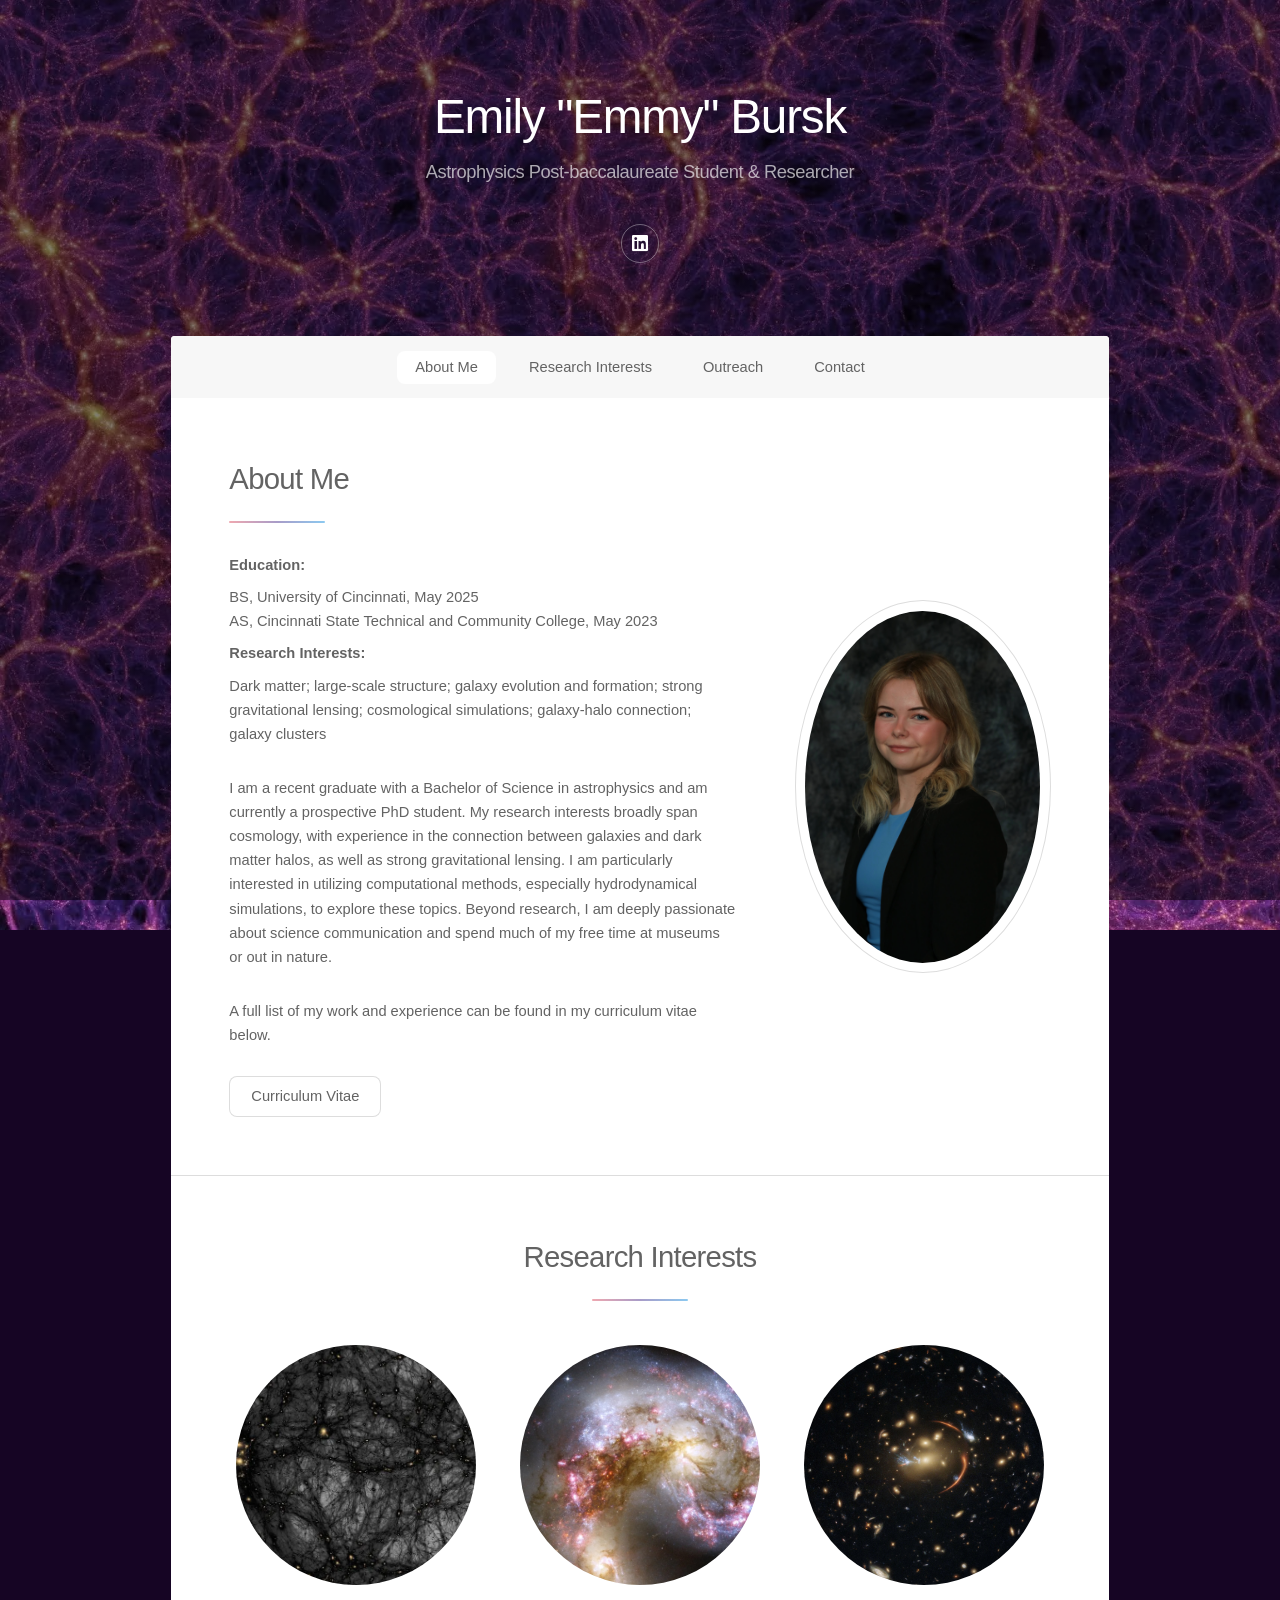
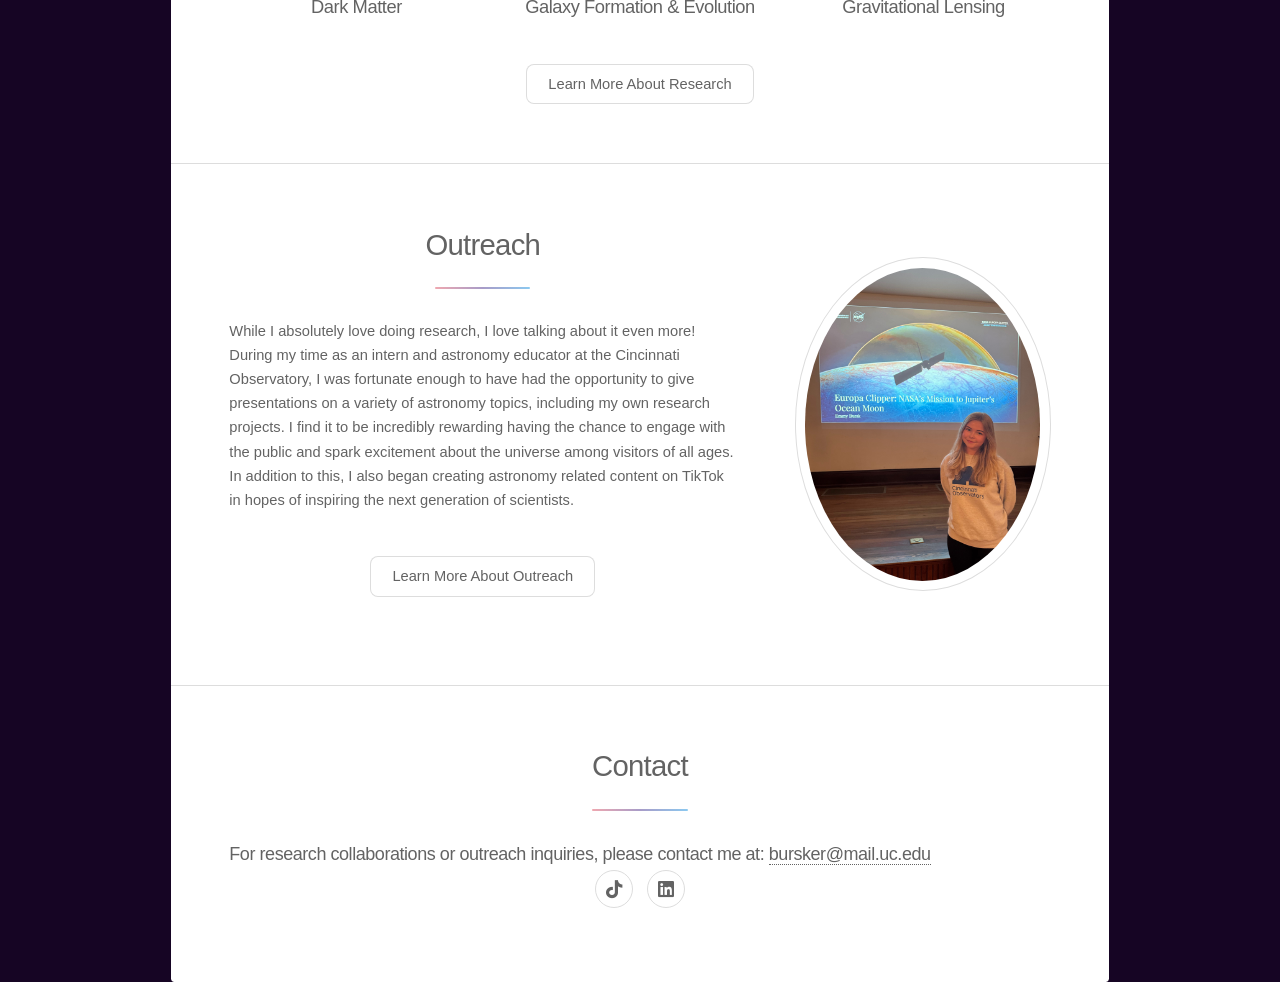
==== index.html @ 7c4419ba "Update index.html" ====
<!DOCTYPE HTML>
<!--
	Stellar by HTML5 UP
	html5up.net | @ajlkn
	Free for personal and commercial use under the CCA 3.0 license (html5up.net/license)
-->
<html>
	<head>
		<title>Emily "Emmy" Bursk</title>
		<meta charset="utf-8" />
		<meta name="viewport" content="width=device-width, initial-scale=1, user-scalable=no" />
		<link rel="stylesheet" href="assets/css/main.css" />
		<noscript><link rel="stylesheet" href="assets/css/noscript.css" /></noscript>
	</head>
	<body class="is-preload">

		<!-- Wrapper -->
			<div id="wrapper">

				<!-- Header -->
					<header id="header" class="alt">
						<h1>Emily "Emmy" Bursk</h1>
						<p>Astrophysics Post-baccalaureate Student & Researcher</p>
						<ul class="icons">
							<li><a href="https://www.linkedin.com/in/emilybursk/" class="icon brands fa-linkedin alt"><span class="label">LinkedIn</span></a></li>
						</ul>
					</header>

				<!-- Nav -->
					<nav id="nav">
						<ul>
							<li><a href="#intro" class="active">About Me</a></li>
							<li><a href="#first">Research Interests</a></li>
							<li><a href="#second">Outreach</a></li>
							<li><a href="#cta">Contact</a></li>
						</ul>
					</nav>

				<!-- Main -->
					<div id="main">

						<!-- Introduction -->
							<section id="intro" class="main">
								<div class="spotlight">
									<div class="content">
										<header class="major">
											<h2>About Me</h2>
										</header>
										<p style="font-weight: bold; margin: 0.5rem 0;">Education:</p>
										<p style="margin: 0;">BS, University of Cincinnati, May 2025</p>
										<p style="margin: 0;">AS, Cincinnati State Technical and Community College, May 2023</p>

										<p style="font-weight: bold; margin: 0.5rem 0;">Research Interests:</p>
										<p style="margin: 0;">Dark matter; large-scale structure; galaxy evolution and formation; strong gravitational lensing; cosmological simulations; galaxy-halo connection; galaxy clusters </p>

										<p></p>
										<p> I am a recent graduate with a Bachelor of Science in astrophysics and am currently a prospective PhD student. My research interests broadly span cosmology, with experience in the connection between galaxies and dark matter halos, as well as strong gravitational lensing. I am particularly interested in utilizing computational methods, especially hydrodynamical simulations, to explore these topics. Beyond research, I am deeply passionate about science communication and spend much of my free time at museums or out in nature.</p>
										<p>A full list of my work and experience can be found in my curriculum vitae below.</p>
										<ul class="actions">
											<li><a href="Bursk_Emily_CV.pdf" class="button">Curriculum Vitae</a></li>
										</ul>
									</div>
									<span class="image"><img src="images/Untitled (2).png" alt="" /></span>
								</div>
							</section>

						<!-- First Section -->
							<section id="first" class="main special">
								<header class="major">
									<h2>Research Interests</h2>
								</header>
								<ul class="features">
								    <li> 
										<img src="images/DM2.webp" style="width:15rem; height:15rem; object-fit:cover; border-radius:50%;">
								        <h3>Dark Matter</h3>
								    </li>
									<li> 
										<img src="images/GF.jpg" style="width:15rem; height:15rem; object-fit:cover; border-radius:50%;">
								        <h3>Galaxy Formation & Evolution</h3>
								    </li> 
									<li> 
										<img src="images/GL.jpg" style="width:15rem; height:15rem; object-fit:cover; border-radius:50%;">
								        <h3>Gravitational Lensing</h3>
								    </li> 
								</ul> <footer class="major"> 
									<ul class="actions special"> 
										<li><a href="generic.html" class="button">Learn More About Research</a></li> 
									</ul> 
								</footer> 
							</section>

						<!-- Second Section -->
							<section id="second" class="main special">
							    <div class="spotlight">
									<div class="content">
							        	<header class="major">
										    <h2>Outreach</h2>
										</header>
								
								<p style="text-align: left;">While I absolutely love doing research, I love talking about it even more! During my time as an intern and astronomy educator at the Cincinnati Observatory, I was fortunate enough to have had the opportunity to give presentations on a variety of astronomy topics, including my own research projects. I find it to be incredibly rewarding having the chance to engage with the public and spark excitement about the universe among visitors of all ages. In addition to this, I also began creating astronomy related content on TikTok in hopes of inspiring the next generation of scientists.</p>
								<footer class="major">
									<ul class="actions special">
										<li><a href="scicomm.html" class="button">Learn More About Outreach</a></li>
									</ul>
								</footer>
								</div>
							        <!-- Oval-shaped outlined image -->
							        <span class="image oval-outline">
							            <img src="images/CinOb.jpg" alt="Cincinnati Observatory Outreach" />
							        </span>
							    </div>
							</section>

						<!-- Get Started -->
							<section id="cta" class="main special">
								<header class="major">
									<h2>Contact</h2>
								<div style="text-align: left; font-size: 0.9rem;">
								  <p style="margin: 0;">
								    For research collaborations or outreach inquiries, please contact me at:
								    <a href="mailto:bursker@mail.uc.edu"><strong>bursker@mail.uc.edu</strong></a>
								  </p>
								</div>
								<ul class="icons">
									<li><a href="https://www.tiktok.com/@stemyemmy?lang=en" class="icon brands fa-tiktok alt"><span class="label">TikTok</span></a></li>
									<li><a href="https://www.linkedin.com/in/emilybursk/" class="icon brands fa-linkedin alt"><span class="label">LinkedIn</span></a></li>
								
								</ul>
								</footer>
							</section>
					</div>

		<!-- Scripts -->
			<script src="assets/js/jquery.min.js"></script>
			<script src="assets/js/jquery.scrollex.min.js"></script>
			<script src="assets/js/jquery.scrolly.min.js"></script>
			<script src="assets/js/browser.min.js"></script>
			<script src="assets/js/breakpoints.min.js"></script>
			<script src="assets/js/util.js"></script>
			<script src="assets/js/main.js"></script>

	</body>

</html>
---- assets/css/main.css ----
@import url(fontawesome-all.min.css);
@import 'https://fonts.googleapis.com/css?family=Source+Sans+Pro:300,400';

/*
	Stellar by HTML5 UP
	html5up.net | @ajlkn
	Free for personal and commercial use under the CCA 3.0 license (html5up.net/license)

*/

html, body, div, span, applet, object,
iframe, h1, h2, h3, h4, h5, h6, p, blockquote,
pre, a, abbr, acronym, address, big, cite,
code, del, dfn, em, img, ins, kbd, q, s, samp,
small, strike, strong, sub, sup, tt, var, b,
u, i, center, dl, dt, dd, ol, ul, li, fieldset,
form, label, legend, table, caption, tbody,
tfoot, thead, tr, th, td, article, aside,
canvas, details, embed, figure, figcaption,
footer, header, hgroup, menu, nav, output, ruby,
section, summary, time, mark, audio, video {
	margin: 0;
	padding: 0;
	border: 0;
	font-size: 100%;
	font: inherit;
	vertical-align: baseline;}

article, aside, details, figcaption, figure,
footer, header, hgroup, menu, nav, section {
	display: block;}

body {
	line-height: 1;
}

ol, ul {
	list-style: none;
}

blockquote, q {
	quotes: none;
}

	blockquote:before, blockquote:after, q:before, q:after {
		content: '';
		content: none;
	}

table {
	border-collapse: collapse;
	border-spacing: 0;
}

body {
	-webkit-text-size-adjust: none;
}

mark {
	background-color: transparent;
	color: inherit;
}

input::-moz-focus-inner {
	border: 0;
	padding: 0;
}

input, select, textarea {
	-moz-appearance: none;
	-webkit-appearance: none;
	-ms-appearance: none;
	appearance: none;
}

/* Basic */

	@-ms-viewport {
		width: device-width;
	}

	body {
		-ms-overflow-style: scrollbar;
	}

	@media screen and (max-width: 480px) {

		html, body {
			min-width: 320px;
		}

	}

	html {
		box-sizing: border-box;
	}

	*, *:before, *:after {
		box-sizing: inherit;
	}

	body {
    	background:
        	linear-gradient(rgba(0,0,0,0.5), rgba(0,0,0,0.5)),
        	url("/images/DM1.jpeg");
    	background-size: cover;
    	background-position: center;
    	background-repeat: no-repeat;
    	background-attachment: fixed;
	}

	/* iPhone */
	@media (max-width: 850px) {
  		body {
    		background: linear-gradient(
      		180deg,
      		#1a0b2e 0%,      /* deep violet-black */
      		#3b1361 25%,     /* rich indigo */
      		#7b1e7a 55%,     /* cosmic magenta */
      		#c23a8a 75%,     /* bright filament pink */
      		#f6b34c 100%     /* warm golden glow */
    		);
  		}
	}
		body.is-preload *, body.is-preload *:before, body.is-preload *:after {
			-moz-animation: none !important;
			-webkit-animation: none !important;
			-ms-animation: none !important;
			animation: none !important;
			-moz-transition: none !important;
			-webkit-transition: none !important;
			-ms-transition: none !important;
			transition: none !important;
		}	

/* Type */

	body {
		background-color: #160524;
		color: rgba(255, 255, 255, 0.65);
	}

	body, input, select, textarea {
		font-family: "Georgia", Helvetica, sans-serif;
		font-size: 16pt;
		font-weight: 300;
		line-height: 1.65;
	}

		@media screen and (max-width: 1680px) {

			body, input, select, textarea {
				font-size: 13pt;
			}

		}

		@media screen and (max-width: 1280px) {

			body, input, select, textarea {
				font-size: 11pt;
			}

		}

		@media screen and (max-width: 360px) {

			body, input, select, textarea {
				font-size: 10pt;
			}

		}

	a {
		-moz-transition: color 0.2s ease, border-bottom 0.2s ease;
		-webkit-transition: color 0.2s ease, border-bottom 0.2s ease;
		-ms-transition: color 0.2s ease, border-bottom 0.2s ease;
		transition: color 0.2s ease, border-bottom 0.2s ease;
		text-decoration: none;
		border-bottom: dotted 1px;
		color: inherit;
	}

		a:hover {
			border-bottom-color: transparent;
		}

	strong, b {
		font-weight: 400;
	}

	em, i {
		font-style: italic;
	}

	p {
		margin: 0 0 2em 0;
	}

		p.content {
			-moz-columns: 20em 2;
			-webkit-columns: 20em 2;
			-ms-columns: 20em 2;
			columns: 20em 2;
			-moz-column-gap: 2em;
			-webkit-column-gap: 2em;
			-ms-column-gap: 2em;
			column-gap: 2em;
			text-align: justify;
		}

	h1, h2, h3, h4, h5, h6 {
		font-weight: 300;
		line-height: 1.5;
		margin: 0 0 0.7em 0;
		letter-spacing: -0.025em;
	}

		h1 a, h2 a, h3 a, h4 a, h5 a, h6 a {
			color: inherit;
			text-decoration: none;
		}

	h1 {
		font-size: 2.5em;
		line-height: 1.2;
	}

	h2 {
		font-size: 1.5em;
	}

	h3 {
		font-size: 1.25em;
	}

	h4 {
		font-size: 1.1em;
	}

	h5 {
		font-size: 0.9em;
	}

	h6 {
		font-size: 0.7em;
	}

	@media screen and (max-width: 736px) {

		h1 {
			font-size: 2em;
		}

	}

	sub {
		font-size: 0.8em;
		position: relative;
		top: 0.5em;
	}

	sup {
		font-size: 0.8em;
		position: relative;
		top: -0.5em;
	}

	blockquote {
		border-left: solid 4px;
		font-style: italic;
		margin: 0 0 2em 0;
		padding: 0.5em 0 0.5em 2em;
	}

	code {
		border-radius: 8px;
		border: solid 1px;
		font-family: "Courier New", monospace;
		font-size: 0.9em;
		margin: 0 0.25em;
		padding: 0.25em 0.65em;
	}

	pre {
		-webkit-overflow-scrolling: touch;
		font-family: "Courier New", monospace;
		font-size: 0.9em;
		margin: 0 0 2em 0;
	}

		pre code {
			display: block;
			line-height: 1.75;
			padding: 1em 1.5em;
			overflow-x: auto;
		}

	hr {
		border: 0;
		border-bottom: solid 1px;
		margin: 2em 0;
	}

		hr.major {
			margin: 3em 0;
		}

	.align-left {
		text-align: left;
	}

	.align-center {
		text-align: center;
	}

	.align-right {
		text-align: right;
	}

	input, select, textarea {
		color: #ffffff;
	}

	a:hover {
		color: #ffffff;
	}

	strong, b {
		color: #ffffff;
	}

	h1, h2, h3, h4, h5, h6 {
		color: #ffffff;
	}

	blockquote {
		border-left-color: rgba(255, 255, 255, 0.35);
	}

	code {
		background: rgba(255, 255, 255, 0.075);
		border-color: rgba(255, 255, 255, 0.35);
	}

	hr {
		border-bottom-color: rgba(255, 255, 255, 0.35);
	}

/* Row */

	.row {
		display: flex;
		flex-wrap: wrap;
		box-sizing: border-box;
		align-items: stretch;
	}

		.row > * {
			box-sizing: border-box;
		}

		.row.gtr-uniform > * > :last-child {
			margin-bottom: 0;
		}

		.row.aln-left {
			justify-content: flex-start;
		}

		.row.aln-center {
			justify-content: center;
		}

		.row.aln-right {
			justify-content: flex-end;
		}

		.row.aln-top {
			align-items: flex-start;
		}

		.row.aln-middle {
			align-items: center;
		}

		.row.aln-bottom {
			align-items: flex-end;
		}

		.row > .imp {
			order: -1;
		}

		.row > .col-1 {
			width: 8.33333%;
		}

		.row > .off-1 {
			margin-left: 8.33333%;
		}

		.row > .col-2 {
			width: 16.66667%;
		}

		.row > .off-2 {
			margin-left: 16.66667%;
		}

		.row > .col-3 {
			width: 25%;
		}

		.row > .off-3 {
			margin-left: 25%;
		}

		.row > .col-4 {
			width: 33.33333%;
		}

		.row > .off-4 {
			margin-left: 33.33333%;
		}

		.row > .col-5 {
			width: 41.66667%;
		}

		.row > .off-5 {
			margin-left: 41.66667%;
		}

		.row > .col-6 {
			width: 50%;
		}

		.row > .off-6 {
			margin-left: 50%;
		}

		.row > .col-7 {
			width: 58.33333%;
		}

		.row > .off-7 {
			margin-left: 58.33333%;
		}

		.row > .col-8 {
			width: 66.66667%;
		}

		.row > .off-8 {
			margin-left: 66.66667%;
		}

		.row > .col-9 {
			width: 75%;
		}

		.row > .off-9 {
			margin-left: 75%;
		}

		.row > .col-10 {
			width: 83.33333%;
		}

		.row > .off-10 {
			margin-left: 83.33333%;
		}

		.row > .col-11 {
			width: 91.66667%;
		}

		.row > .off-11 {
			margin-left: 91.66667%;
		}

		.row > .col-12 {
			width: 100%;
		}

		.row > .off-12 {
			margin-left: 100%;
		}

		.row.gtr-0 {
			margin-top: 0;
			margin-left: 0em;
		}

			.row.gtr-0 > * {
				padding: 0 0 0 0em;
			}

			.row.gtr-0.gtr-uniform {
				margin-top: 0em;
			}

				.row.gtr-0.gtr-uniform > * {
					padding-top: 0em;
				}

		.row.gtr-25 {
			margin-top: 0;
			margin-left: -0.375em;
		}

			.row.gtr-25 > * {
				padding: 0 0 0 0.375em;
			}

			.row.gtr-25.gtr-uniform {
				margin-top: -0.375em;
			}

				.row.gtr-25.gtr-uniform > * {
					padding-top: 0.375em;
				}

		.row.gtr-50 {
			margin-top: 0;
			margin-left: -0.75em;
		}

			.row.gtr-50 > * {
				padding: 0 0 0 0.75em;
			}

			.row.gtr-50.gtr-uniform {
				margin-top: -0.75em;
			}

				.row.gtr-50.gtr-uniform > * {
					padding-top: 0.75em;
				}

		.row {
			margin-top: 0;
			margin-left: -1.5em;
		}

			.row > * {
				padding: 0 0 0 1.5em;
			}

			.row.gtr-uniform {
				margin-top: -1.5em;
			}

				.row.gtr-uniform > * {
					padding-top: 1.5em;
				}

		.row.gtr-150 {
			margin-top: 0;
			margin-left: -2.25em;
		}

			.row.gtr-150 > * {
				padding: 0 0 0 2.25em;
			}

			.row.gtr-150.gtr-uniform {
				margin-top: -2.25em;
			}

				.row.gtr-150.gtr-uniform > * {
					padding-top: 2.25em;
				}

		.row.gtr-200 {
			margin-top: 0;
			margin-left: -3em;
		}

			.row.gtr-200 > * {
				padding: 0 0 0 3em;
			}

			.row.gtr-200.gtr-uniform {
				margin-top: -3em;
			}

				.row.gtr-200.gtr-uniform > * {
					padding-top: 3em;
				}

		@media screen and (max-width: 1680px) {

			.row {
				display: flex;
				flex-wrap: wrap;
				box-sizing: border-box;
				align-items: stretch;
			}

				.row > * {
					box-sizing: border-box;
				}

				.row.gtr-uniform > * > :last-child {
					margin-bottom: 0;
				}

				.row.aln-left {
					justify-content: flex-start;
				}

				.row.aln-center {
					justify-content: center;
				}

				.row.aln-right {
					justify-content: flex-end;
				}

				.row.aln-top {
					align-items: flex-start;
				}

				.row.aln-middle {
					align-items: center;
				}

				.row.aln-bottom {
					align-items: flex-end;
				}

				.row > .imp-xlarge {
					order: -1;
				}

				.row > .col-1-xlarge {
					width: 8.33333%;
				}

				.row > .off-1-xlarge {
					margin-left: 8.33333%;
				}

				.row > .col-2-xlarge {
					width: 16.66667%;
				}

				.row > .off-2-xlarge {
					margin-left: 16.66667%;
				}

				.row > .col-3-xlarge {
					width: 25%;
				}

				.row > .off-3-xlarge {
					margin-left: 25%;
				}

				.row > .col-4-xlarge {
					width: 33.33333%;
				}

				.row > .off-4-xlarge {
					margin-left: 33.33333%;
				}

				.row > .col-5-xlarge {
					width: 41.66667%;
				}

				.row > .off-5-xlarge {
					margin-left: 41.66667%;
				}

				.row > .col-6-xlarge {
					width: 50%;
				}

				.row > .off-6-xlarge {
					margin-left: 50%;
				}

				.row > .col-7-xlarge {
					width: 58.33333%;
				}

				.row > .off-7-xlarge {
					margin-left: 58.33333%;
				}

				.row > .col-8-xlarge {
					width: 66.66667%;
				}

				.row > .off-8-xlarge {
					margin-left: 66.66667%;
				}

				.row > .col-9-xlarge {
					width: 75%;
				}

				.row > .off-9-xlarge {
					margin-left: 75%;
				}

				.row > .col-10-xlarge {
					width: 83.33333%;
				}

				.row > .off-10-xlarge {
					margin-left: 83.33333%;
				}

				.row > .col-11-xlarge {
					width: 91.66667%;
				}

				.row > .off-11-xlarge {
					margin-left: 91.66667%;
				}

				.row > .col-12-xlarge {
					width: 100%;
				}

				.row > .off-12-xlarge {
					margin-left: 100%;
				}

				.row.gtr-0 {
					margin-top: 0;
					margin-left: 0em;
				}

					.row.gtr-0 > * {
						padding: 0 0 0 0em;
					}

					.row.gtr-0.gtr-uniform {
						margin-top: 0em;
					}

						.row.gtr-0.gtr-uniform > * {
							padding-top: 0em;
						}

				.row.gtr-25 {
					margin-top: 0;
					margin-left: -0.375em;
				}

					.row.gtr-25 > * {
						padding: 0 0 0 0.375em;
					}

					.row.gtr-25.gtr-uniform {
						margin-top: -0.375em;
					}

						.row.gtr-25.gtr-uniform > * {
							padding-top: 0.375em;
						}

				.row.gtr-50 {
					margin-top: 0;
					margin-left: -0.75em;
				}

					.row.gtr-50 > * {
						padding: 0 0 0 0.75em;
					}

					.row.gtr-50.gtr-uniform {
						margin-top: -0.75em;
					}

						.row.gtr-50.gtr-uniform > * {
							padding-top: 0.75em;
						}

				.row {
					margin-top: 0;
					margin-left: -1.5em;
				}

					.row > * {
						padding: 0 0 0 1.5em;
					}

					.row.gtr-uniform {
						margin-top: -1.5em;
					}

						.row.gtr-uniform > * {
							padding-top: 1.5em;
						}

				.row.gtr-150 {
					margin-top: 0;
					margin-left: -2.25em;
				}

					.row.gtr-150 > * {
						padding: 0 0 0 2.25em;
					}

					.row.gtr-150.gtr-uniform {
						margin-top: -2.25em;
					}

						.row.gtr-150.gtr-uniform > * {
							padding-top: 2.25em;
						}

				.row.gtr-200 {
					margin-top: 0;
					margin-left: -3em;
				}

					.row.gtr-200 > * {
						padding: 0 0 0 3em;
					}

					.row.gtr-200.gtr-uniform {
						margin-top: -3em;
					}

						.row.gtr-200.gtr-uniform > * {
							padding-top: 3em;
						}

		}

		@media screen and (max-width: 1280px) {

			.row {
				display: flex;
				flex-wrap: wrap;
				box-sizing: border-box;
				align-items: stretch;
			}

				.row > * {
					box-sizing: border-box;
				}

				.row.gtr-uniform > * > :last-child {
					margin-bottom: 0;
				}

				.row.aln-left {
					justify-content: flex-start;
				}

				.row.aln-center {
					justify-content: center;
				}

				.row.aln-right {
					justify-content: flex-end;
				}

				.row.aln-top {
					align-items: flex-start;
				}

				.row.aln-middle {
					align-items: center;
				}

				.row.aln-bottom {
					align-items: flex-end;
				}

				.row > .imp-large {
					order: -1;
				}

				.row > .col-1-large {
					width: 8.33333%;
				}

				.row > .off-1-large {
					margin-left: 8.33333%;
				}

				.row > .col-2-large {
					width: 16.66667%;
				}

				.row > .off-2-large {
					margin-left: 16.66667%;
				}

				.row > .col-3-large {
					width: 25%;
				}

				.row > .off-3-large {
					margin-left: 25%;
				}

				.row > .col-4-large {
					width: 33.33333%;
				}

				.row > .off-4-large {
					margin-left: 33.33333%;
				}

				.row > .col-5-large {
					width: 41.66667%;
				}

				.row > .off-5-large {
					margin-left: 41.66667%;
				}

				.row > .col-6-large {
					width: 50%;
				}

				.row > .off-6-large {
					margin-left: 50%;
				}

				.row > .col-7-large {
					width: 58.33333%;
				}

				.row > .off-7-large {
					margin-left: 58.33333%;
				}

				.row > .col-8-large {
					width: 66.66667%;
				}

				.row > .off-8-large {
					margin-left: 66.66667%;
				}

				.row > .col-9-large {
					width: 75%;
				}

				.row > .off-9-large {
					margin-left: 75%;
				}

				.row > .col-10-large {
					width: 83.33333%;
				}

				.row > .off-10-large {
					margin-left: 83.33333%;
				}

				.row > .col-11-large {
					width: 91.66667%;
				}

				.row > .off-11-large {
					margin-left: 91.66667%;
				}

				.row > .col-12-large {
					width: 100%;
				}

				.row > .off-12-large {
					margin-left: 100%;
				}

				.row.gtr-0 {
					margin-top: 0;
					margin-left: 0em;
				}

					.row.gtr-0 > * {
						padding: 0 0 0 0em;
					}

					.row.gtr-0.gtr-uniform {
						margin-top: 0em;
					}

						.row.gtr-0.gtr-uniform > * {
							padding-top: 0em;
						}

				.row.gtr-25 {
					margin-top: 0;
					margin-left: -0.375em;
				}

					.row.gtr-25 > * {
						padding: 0 0 0 0.375em;
					}

					.row.gtr-25.gtr-uniform {
						margin-top: -0.375em;
					}

						.row.gtr-25.gtr-uniform > * {
							padding-top: 0.375em;
						}

				.row.gtr-50 {
					margin-top: 0;
					margin-left: -0.75em;
				}

					.row.gtr-50 > * {
						padding: 0 0 0 0.75em;
					}

					.row.gtr-50.gtr-uniform {
						margin-top: -0.75em;
					}

						.row.gtr-50.gtr-uniform > * {
							padding-top: 0.75em;
						}

				.row {
					margin-top: 0;
					margin-left: -1.5em;
				}

					.row > * {
						padding: 0 0 0 1.5em;
					}

					.row.gtr-uniform {
						margin-top: -1.5em;
					}

						.row.gtr-uniform > * {
							padding-top: 1.5em;
						}

				.row.gtr-150 {
					margin-top: 0;
					margin-left: -2.25em;
				}

					.row.gtr-150 > * {
						padding: 0 0 0 2.25em;
					}

					.row.gtr-150.gtr-uniform {
						margin-top: -2.25em;
					}

						.row.gtr-150.gtr-uniform > * {
							padding-top: 2.25em;
						}

				.row.gtr-200 {
					margin-top: 0;
					margin-left: -3em;
				}

					.row.gtr-200 > * {
						padding: 0 0 0 3em;
					}

					.row.gtr-200.gtr-uniform {
						margin-top: -3em;
					}

						.row.gtr-200.gtr-uniform > * {
							padding-top: 3em;
						}

		}

		@media screen and (max-width: 980px) {

			.row {
				display: flex;
				flex-wrap: wrap;
				box-sizing: border-box;
				align-items: stretch;
			}

				.row > * {
					box-sizing: border-box;
				}

				.row.gtr-uniform > * > :last-child {
					margin-bottom: 0;
				}

				.row.aln-left {
					justify-content: flex-start;
				}

				.row.aln-center {
					justify-content: center;
				}

				.row.aln-right {
					justify-content: flex-end;
				}

				.row.aln-top {
					align-items: flex-start;
				}

				.row.aln-middle {
					align-items: center;
				}

				.row.aln-bottom {
					align-items: flex-end;
				}

				.row > .imp-medium {
					order: -1;
				}

				.row > .col-1-medium {
					width: 8.33333%;
				}

				.row > .off-1-medium {
					margin-left: 8.33333%;
				}

				.row > .col-2-medium {
					width: 16.66667%;
				}

				.row > .off-2-medium {
					margin-left: 16.66667%;
				}

				.row > .col-3-medium {
					width: 25%;
				}

				.row > .off-3-medium {
					margin-left: 25%;
				}

				.row > .col-4-medium {
					width: 33.33333%;
				}

				.row > .off-4-medium {
					margin-left: 33.33333%;
				}

				.row > .col-5-medium {
					width: 41.66667%;
				}

				.row > .off-5-medium {
					margin-left: 41.66667%;
				}

				.row > .col-6-medium {
					width: 50%;
				}

				.row > .off-6-medium {
					margin-left: 50%;
				}

				.row > .col-7-medium {
					width: 58.33333%;
				}

				.row > .off-7-medium {
					margin-left: 58.33333%;
				}

				.row > .col-8-medium {
					width: 66.66667%;
				}

				.row > .off-8-medium {
					margin-left: 66.66667%;
				}

				.row > .col-9-medium {
					width: 75%;
				}

				.row > .off-9-medium {
					margin-left: 75%;
				}

				.row > .col-10-medium {
					width: 83.33333%;
				}

				.row > .off-10-medium {
					margin-left: 83.33333%;
				}

				.row > .col-11-medium {
					width: 91.66667%;
				}

				.row > .off-11-medium {
					margin-left: 91.66667%;
				}

				.row > .col-12-medium {
					width: 100%;
				}

				.row > .off-12-medium {
					margin-left: 100%;
				}

				.row.gtr-0 {
					margin-top: 0;
					margin-left: 0em;
				}

					.row.gtr-0 > * {
						padding: 0 0 0 0em;
					}

					.row.gtr-0.gtr-uniform {
						margin-top: 0em;
					}

						.row.gtr-0.gtr-uniform > * {
							padding-top: 0em;
						}

				.row.gtr-25 {
					margin-top: 0;
					margin-left: -0.375em;
				}

					.row.gtr-25 > * {
						padding: 0 0 0 0.375em;
					}

					.row.gtr-25.gtr-uniform {
						margin-top: -0.375em;
					}

						.row.gtr-25.gtr-uniform > * {
							padding-top: 0.375em;
						}

				.row.gtr-50 {
					margin-top: 0;
					margin-left: -0.75em;
				}

					.row.gtr-50 > * {
						padding: 0 0 0 0.75em;
					}

					.row.gtr-50.gtr-uniform {
						margin-top: -0.75em;
					}

						.row.gtr-50.gtr-uniform > * {
							padding-top: 0.75em;
						}

				.row {
					margin-top: 0;
					margin-left: -1.5em;
				}

					.row > * {
						padding: 0 0 0 1.5em;
					}

					.row.gtr-uniform {
						margin-top: -1.5em;
					}

						.row.gtr-uniform > * {
							padding-top: 1.5em;
						}

				.row.gtr-150 {
					margin-top: 0;
					margin-left: -2.25em;
				}

					.row.gtr-150 > * {
						padding: 0 0 0 2.25em;
					}

					.row.gtr-150.gtr-uniform {
						margin-top: -2.25em;
					}

						.row.gtr-150.gtr-uniform > * {
							padding-top: 2.25em;
						}

				.row.gtr-200 {
					margin-top: 0;
					margin-left: -3em;
				}

					.row.gtr-200 > * {
						padding: 0 0 0 3em;
					}

					.row.gtr-200.gtr-uniform {
						margin-top: -3em;
					}

						.row.gtr-200.gtr-uniform > * {
							padding-top: 3em;
						}

		}

		@media screen and (max-width: 736px) {

			.row {
				display: flex;
				flex-wrap: wrap;
				box-sizing: border-box;
				align-items: stretch;
			}

				.row > * {
					box-sizing: border-box;
				}

				.row.gtr-uniform > * > :last-child {
					margin-bottom: 0;
				}

				.row.aln-left {
					justify-content: flex-start;
				}

				.row.aln-center {
					justify-content: center;
				}

				.row.aln-right {
					justify-content: flex-end;
				}

				.row.aln-top {
					align-items: flex-start;
				}

				.row.aln-middle {
					align-items: center;
				}

				.row.aln-bottom {
					align-items: flex-end;
				}

				.row > .imp-small {
					order: -1;
				}

				.row > .col-1-small {
					width: 8.33333%;
				}

				.row > .off-1-small {
					margin-left: 8.33333%;
				}

				.row > .col-2-small {
					width: 16.66667%;
				}

				.row > .off-2-small {
					margin-left: 16.66667%;
				}

				.row > .col-3-small {
					width: 25%;
				}

				.row > .off-3-small {
					margin-left: 25%;
				}

				.row > .col-4-small {
					width: 33.33333%;
				}

				.row > .off-4-small {
					margin-left: 33.33333%;
				}

				.row > .col-5-small {
					width: 41.66667%;
				}

				.row > .off-5-small {
					margin-left: 41.66667%;
				}

				.row > .col-6-small {
					width: 50%;
				}

				.row > .off-6-small {
					margin-left: 50%;
				}

				.row > .col-7-small {
					width: 58.33333%;
				}

				.row > .off-7-small {
					margin-left: 58.33333%;
				}

				.row > .col-8-small {
					width: 66.66667%;
				}

				.row > .off-8-small {
					margin-left: 66.66667%;
				}

				.row > .col-9-small {
					width: 75%;
				}

				.row > .off-9-small {
					margin-left: 75%;
				}

				.row > .col-10-small {
					width: 83.33333%;
				}

				.row > .off-10-small {
					margin-left: 83.33333%;
				}

				.row > .col-11-small {
					width: 91.66667%;
				}

				.row > .off-11-small {
					margin-left: 91.66667%;
				}

				.row > .col-12-small {
					width: 100%;
				}

				.row > .off-12-small {
					margin-left: 100%;
				}

				.row.gtr-0 {
					margin-top: 0;
					margin-left: 0em;
				}

					.row.gtr-0 > * {
						padding: 0 0 0 0em;
					}

					.row.gtr-0.gtr-uniform {
						margin-top: 0em;
					}

						.row.gtr-0.gtr-uniform > * {
							padding-top: 0em;
						}

				.row.gtr-25 {
					margin-top: 0;
					margin-left: -0.25em;
				}

					.row.gtr-25 > * {
						padding: 0 0 0 0.25em;
					}

					.row.gtr-25.gtr-uniform {
						margin-top: -0.25em;
					}

						.row.gtr-25.gtr-uniform > * {
							padding-top: 0.25em;
						}

				.row.gtr-50 {
					margin-top: 0;
					margin-left: -0.5em;
				}

					.row.gtr-50 > * {
						padding: 0 0 0 0.5em;
					}

					.row.gtr-50.gtr-uniform {
						margin-top: -0.5em;
					}

						.row.gtr-50.gtr-uniform > * {
							padding-top: 0.5em;
						}

				.row {
					margin-top: 0;
					margin-left: -1em;
				}

					.row > * {
						padding: 0 0 0 1em;
					}

					.row.gtr-uniform {
						margin-top: -1em;
					}

						.row.gtr-uniform > * {
							padding-top: 1em;
						}

				.row.gtr-150 {
					margin-top: 0;
					margin-left: -1.5em;
				}

					.row.gtr-150 > * {
						padding: 0 0 0 1.5em;
					}

					.row.gtr-150.gtr-uniform {
						margin-top: -1.5em;
					}

						.row.gtr-150.gtr-uniform > * {
							padding-top: 1.5em;
						}

				.row.gtr-200 {
					margin-top: 0;
					margin-left: -2em;
				}

					.row.gtr-200 > * {
						padding: 0 0 0 2em;
					}

					.row.gtr-200.gtr-uniform {
						margin-top: -2em;
					}

						.row.gtr-200.gtr-uniform > * {
							padding-top: 2em;
						}

		}

		@media screen and (max-width: 480px) {

			.row {
				display: flex;
				flex-wrap: wrap;
				box-sizing: border-box;
				align-items: stretch;
			}

				.row > * {
					box-sizing: border-box;
				}

				.row.gtr-uniform > * > :last-child {
					margin-bottom: 0;
				}

				.row.aln-left {
					justify-content: flex-start;
				}

				.row.aln-center {
					justify-content: center;
				}

				.row.aln-right {
					justify-content: flex-end;
				}

				.row.aln-top {
					align-items: flex-start;
				}

				.row.aln-middle {
					align-items: center;
				}

				.row.aln-bottom {
					align-items: flex-end;
				}

				.row > .imp-xsmall {
					order: -1;
				}

				.row > .col-1-xsmall {
					width: 8.33333%;
				}

				.row > .off-1-xsmall {
					margin-left: 8.33333%;
				}

				.row > .col-2-xsmall {
					width: 16.66667%;
				}

				.row > .off-2-xsmall {
					margin-left: 16.66667%;
				}

				.row > .col-3-xsmall {
					width: 25%;
				}

				.row > .off-3-xsmall {
					margin-left: 25%;
				}

				.row > .col-4-xsmall {
					width: 33.33333%;
				}

				.row > .off-4-xsmall {
					margin-left: 33.33333%;
				}

				.row > .col-5-xsmall {
					width: 41.66667%;
				}

				.row > .off-5-xsmall {
					margin-left: 41.66667%;
				}

				.row > .col-6-xsmall {
					width: 50%;
				}

				.row > .off-6-xsmall {
					margin-left: 50%;
				}

				.row > .col-7-xsmall {
					width: 58.33333%;
				}

				.row > .off-7-xsmall {
					margin-left: 58.33333%;
				}

				.row > .col-8-xsmall {
					width: 66.66667%;
				}

				.row > .off-8-xsmall {
					margin-left: 66.66667%;
				}

				.row > .col-9-xsmall {
					width: 75%;
				}

				.row > .off-9-xsmall {
					margin-left: 75%;
				}

				.row > .col-10-xsmall {
					width: 83.33333%;
				}

				.row > .off-10-xsmall {
					margin-left: 83.33333%;
				}

				.row > .col-11-xsmall {
					width: 91.66667%;
				}

				.row > .off-11-xsmall {
					margin-left: 91.66667%;
				}

				.row > .col-12-xsmall {
					width: 100%;
				}

				.row > .off-12-xsmall {
					margin-left: 100%;
				}

				.row.gtr-0 {
					margin-top: 0;
					margin-left: 0em;
				}

					.row.gtr-0 > * {
						padding: 0 0 0 0em;
					}

					.row.gtr-0.gtr-uniform {
						margin-top: 0em;
					}

						.row.gtr-0.gtr-uniform > * {
							padding-top: 0em;
						}

				.row.gtr-25 {
					margin-top: 0;
					margin-left: -0.3125em;
				}

					.row.gtr-25 > * {
						padding: 0 0 0 0.3125em;
					}

					.row.gtr-25.gtr-uniform {
						margin-top: -0.3125em;
					}

						.row.gtr-25.gtr-uniform > * {
							padding-top: 0.3125em;
						}

				.row.gtr-50 {
					margin-top: 0;
					margin-left: -0.625em;
				}

					.row.gtr-50 > * {
						padding: 0 0 0 0.625em;
					}

					.row.gtr-50.gtr-uniform {
						margin-top: -0.625em;
					}

						.row.gtr-50.gtr-uniform > * {
							padding-top: 0.625em;
						}

				.row {
					margin-top: 0;
					margin-left: -1.25em;
				}

					.row > * {
						padding: 0 0 0 1.25em;
					}

					.row.gtr-uniform {
						margin-top: -1.25em;
					}

						.row.gtr-uniform > * {
							padding-top: 1.25em;
						}

				.row.gtr-150 {
					margin-top: 0;
					margin-left: -1.875em;
				}

					.row.gtr-150 > * {
						padding: 0 0 0 1.875em;
					}

					.row.gtr-150.gtr-uniform {
						margin-top: -1.875em;
					}

						.row.gtr-150.gtr-uniform > * {
							padding-top: 1.875em;
						}

				.row.gtr-200 {
					margin-top: 0;
					margin-left: -2.5em;
				}

					.row.gtr-200 > * {
						padding: 0 0 0 2.5em;
					}

					.row.gtr-200.gtr-uniform {
						margin-top: -2.5em;
					}

						.row.gtr-200.gtr-uniform > * {
							padding-top: 2.5em;
						}

		}

/* Box */

	.box {
		border-radius: 8px;
		border: solid;
		margin-bottom: 2em;
		padding: 1.5em;
	}

		.box > :last-child,
		.box > :last-child > :last-child,
		.box > :last-child > :last-child > :last-child {
			margin-bottom: 0;
		}

		.box.alt {
			border: 0;
			border-radius: 0;
			padding: 0;
		}

	.box {
		border-color: rgba(255, 255, 255, 0.35);
	}

/* Button */

	input[type="submit"],
	input[type="reset"],
	input[type="button"],
	button,
	.button {
		-moz-appearance: none;
		-webkit-appearance: none;
		-ms-appearance: none;
		appearance: none;
		-moz-transition: background-color 0.2s ease-in-out, color 0.2s ease-in-out;
		-webkit-transition: background-color 0.2s ease-in-out, color 0.2s ease-in-out;
		-ms-transition: background-color 0.2s ease-in-out, color 0.2s ease-in-out;
		transition: background-color 0.2s ease-in-out, color 0.2s ease-in-out;
		border-radius: 8px;
		border: 0;
		cursor: pointer;
		display: inline-block;
		font-weight: 300;
		height: 2.75em;
		line-height: 2.75em;
		min-width: 9.25em;
		padding: 0 1.5em;
		text-align: center;
		text-decoration: none;
		white-space: nowrap;
	}

		input[type="submit"].icon,
		input[type="reset"].icon,
		input[type="button"].icon,
		button.icon,
		.button.icon {
			padding-left: 1.35em;
		}

			input[type="submit"].icon:before,
			input[type="reset"].icon:before,
			input[type="button"].icon:before,
			button.icon:before,
			.button.icon:before {
				margin-right: 0.5em;
			}

		input[type="submit"].fit,
		input[type="reset"].fit,
		input[type="button"].fit,
		button.fit,
		.button.fit {
			width: 100%;
		}

		input[type="submit"].small,
		input[type="reset"].small,
		input[type="button"].small,
		button.small,
		.button.small {
			font-size: 0.8em;
		}

		input[type="submit"].large,
		input[type="reset"].large,
		input[type="button"].large,
		button.large,
		.button.large {
			font-size: 1.35em;
		}

		input[type="submit"].disabled, input[type="submit"]:disabled,
		input[type="reset"].disabled,
		input[type="reset"]:disabled,
		input[type="button"].disabled,
		input[type="button"]:disabled,
		button.disabled,
		button:disabled,
		.button.disabled,
		.button:disabled {
			pointer-events: none;
			opacity: 0.25;
		}

		@media screen and (max-width: 736px) {

			input[type="submit"],
			input[type="reset"],
			input[type="button"],
			button,
			.button {
				min-width: 0;
			}

		}

	input[type="submit"],
	input[type="reset"],
	input[type="button"],
	button,
	.button {
		background-color: transparent;
		box-shadow: inset 0 0 0 1px rgba(255, 255, 255, 0.35);
		color: #ffffff !important;
	}

		input[type="submit"]:hover,
		input[type="reset"]:hover,
		input[type="button"]:hover,
		button:hover,
		.button:hover {
			background-color: rgba(255, 255, 255, 0.075);
		}

		input[type="submit"]:active,
		input[type="reset"]:active,
		input[type="button"]:active,
		button:active,
		.button:active {
			background-color: rgba(255, 255, 255, 0.2);
		}

		input[type="submit"].icon:before,
		input[type="reset"].icon:before,
		input[type="button"].icon:before,
		button.icon:before,
		.button.icon:before {
			color: rgba(255, 255, 255, 0.5);
		}

		input[type="submit"].primary,
		input[type="reset"].primary,
		input[type="button"].primary,
		button.primary,
		.button.primary {
			background-color: #8cc9f0;
			color: #ffffff !important;
			box-shadow: none;
		}

			input[type="submit"].primary:hover,
			input[type="reset"].primary:hover,
			input[type="button"].primary:hover,
			button.primary:hover,
			.button.primary:hover {
				background-color: #9acff2;
			}

			input[type="submit"].primary:active,
			input[type="reset"].primary:active,
			input[type="button"].primary:active,
			button.primary:active,
			.button.primary:active {
				background-color: #7ec3ee;
			}

			input[type="submit"].primary.icon:before,
			input[type="reset"].primary.icon:before,
			input[type="button"].primary.icon:before,
			button.primary.icon:before,
			.button.primary.icon:before {
				color: #ffffff !important;
			}

/* Form */

	form {
		margin: 0 0 2em 0;
	}

	label {
		display: block;
		font-size: 0.9em;
		font-weight: 400;
		margin: 0 0 1em 0;
	}

	input[type="text"],
	input[type="password"],
	input[type="email"],
	select,
	textarea {
		-moz-appearance: none;
		-webkit-appearance: none;
		-ms-appearance: none;
		appearance: none;
		border-radius: 8px;
		border: solid 1px;
		color: inherit;
		display: block;
		outline: 0;
		padding: 0 1em;
		text-decoration: none;
		width: 100%;
	}

		input[type="text"]:invalid,
		input[type="password"]:invalid,
		input[type="email"]:invalid,
		select:invalid,
		textarea:invalid {
			box-shadow: none;
		}

	select {
		background-size: 1.25rem;
		background-repeat: no-repeat;
		background-position: calc(100% - 1rem) center;
		height: 2.75em;
		padding-right: 2.75em;
		text-overflow: ellipsis;
	}

		select:focus::-ms-value {
			background-color: transparent;
		}

		select::-ms-expand {
			display: none;
		}

	input[type="text"],
	input[type="password"],
	input[type="email"],
	select {
		height: 2.75em;
	}

	textarea {
		padding: 0.75em 1em;
	}

	input[type="checkbox"],
	input[type="radio"] {
		-moz-appearance: none;
		-webkit-appearance: none;
		-ms-appearance: none;
		appearance: none;
		display: block;
		float: left;
		margin-right: -2em;
		opacity: 0;
		width: 1em;
		z-index: -1;
	}

		input[type="checkbox"] + label,
		input[type="radio"] + label {
			text-decoration: none;
			cursor: pointer;
			display: inline-block;
			font-size: 1em;
			font-weight: 300;
			padding-left: 2.4em;
			padding-right: 0.75em;
			position: relative;
		}

			input[type="checkbox"] + label:before,
			input[type="radio"] + label:before {
				-moz-osx-font-smoothing: grayscale;
				-webkit-font-smoothing: antialiased;
				display: inline-block;
				font-style: normal;
				font-variant: normal;
				text-rendering: auto;
				line-height: 1;
				text-transform: none !important;
				font-family: 'Font Awesome 5 Free';
				font-weight: 900;
			}

			input[type="checkbox"] + label:before,
			input[type="radio"] + label:before {
				border-radius: 8px;
				border: solid 1px;
				content: '';
				display: inline-block;
				font-size: 0.8em;
				height: 2.0625em;
				left: 0;
				line-height: 2.0625em;
				position: absolute;
				text-align: center;
				top: 0;
				width: 2.0625em;
			}

		input[type="checkbox"]:checked + label:before,
		input[type="radio"]:checked + label:before {
			content: '\f00c';
		}

	input[type="checkbox"] + label:before {
		border-radius: 8px;
	}

	input[type="radio"] + label:before {
		border-radius: 100%;
	}

	::-webkit-input-placeholder {
		opacity: 1.0;
	}

	:-moz-placeholder {
		opacity: 1.0;
	}

	::-moz-placeholder {
		opacity: 1.0;
	}

	:-ms-input-placeholder {
		opacity: 1.0;
	}

	label {
		color: #ffffff;
	}

	input[type="text"],
	input[type="password"],
	input[type="email"],
	select,
	textarea {
		background-color: rgba(255, 255, 255, 0.075);
		border-color: rgba(255, 255, 255, 0.35);
	}

		input[type="text"]:focus,
		input[type="password"]:focus,
		input[type="email"]:focus,
		select:focus,
		textarea:focus {
			border-color: #8cc9f0;
			box-shadow: 0 0 0 1px #8cc9f0;
		}

	select {
		background-image: url("data:image/svg+xml;charset=utf8,%3Csvg xmlns='http://www.w3.org/2000/svg' width='40' height='40' preserveAspectRatio='none' viewBox='0 0 40 40'%3E%3Cpath d='M9.4,12.3l10.4,10.4l10.4-10.4c0.2-0.2,0.5-0.4,0.9-0.4c0.3,0,0.6,0.1,0.9,0.4l3.3,3.3c0.2,0.2,0.4,0.5,0.4,0.9 c0,0.4-0.1,0.6-0.4,0.9L20.7,31.9c-0.2,0.2-0.5,0.4-0.9,0.4c-0.3,0-0.6-0.1-0.9-0.4L4.3,17.3c-0.2-0.2-0.4-0.5-0.4-0.9 c0-0.4,0.1-0.6,0.4-0.9l3.3-3.3c0.2-0.2,0.5-0.4,0.9-0.4S9.1,12.1,9.4,12.3z' fill='rgba(255, 255, 255, 0.35)' /%3E%3C/svg%3E");
	}

		select option {
			color: #ffffff;
			background: #935d8c;
		}

	input[type="checkbox"] + label,
	input[type="radio"] + label {
		color: rgba(255, 255, 255, 0.65);
	}

		input[type="checkbox"] + label:before,
		input[type="radio"] + label:before {
			background: rgba(255, 255, 255, 0.075);
			border-color: rgba(255, 255, 255, 0.35);
		}

	input[type="checkbox"]:checked + label:before,
	input[type="radio"]:checked + label:before {
		background-color: #ffffff;
		border-color: #ffffff;
		color: #935d8c;
	}

	input[type="checkbox"]:focus + label:before,
	input[type="radio"]:focus + label:before {
		border-color: #8cc9f0;
		box-shadow: 0 0 0 1px #8cc9f0;
	}

	::-webkit-input-placeholder {
		color: rgba(255, 255, 255, 0.5) !important;
	}

	:-moz-placeholder {
		color: rgba(255, 255, 255, 0.5) !important;
	}

	::-moz-placeholder {
		color: rgba(255, 255, 255, 0.5) !important;
	}

	:-ms-input-placeholder {
		color: rgba(255, 255, 255, 0.5) !important;
	}

	.formerize-placeholder {
		color: rgba(255, 255, 255, 0.5) !important;
	}

/* Icon */

	.icon {
		text-decoration: none;
		-moz-transition: background-color 0.2s ease-in-out, color 0.2s ease-in-out;
		-webkit-transition: background-color 0.2s ease-in-out, color 0.2s ease-in-out;
		-ms-transition: background-color 0.2s ease-in-out, color 0.2s ease-in-out;
		transition: background-color 0.2s ease-in-out, color 0.2s ease-in-out;
		border-bottom: none;
		position: relative;
	}

		.icon:before {
			-moz-osx-font-smoothing: grayscale;
			-webkit-font-smoothing: antialiased;
			display: inline-block;
			font-style: normal;
			font-variant: normal;
			text-rendering: auto;
			line-height: 1;
			text-transform: none !important;
			font-family: 'Font Awesome 5 Free';
			font-weight: 400;
		}

		.icon > .label {
			display: none;
		}

		.icon:before {
			line-height: solid;
		}

		.icon.solid:before {
			font-weight: 900;
		}

		.icon.brands:before {
			font-family: 'Font Awesome 5 Brands';
		}

		.icon.major {
			border: solid 1px;
			display: inline-block;
			border-radius: 100%;
			padding: 0.65em;
			margin: 0 0 2em 0;
			cursor: default;
		}

			.icon.major:before {
				display: inline-block;
				font-size: 6.25rem;
				width: 2.25em;
				height: 2.25em;
				line-height: 2.2em;
				border-radius: 100%;
				border: solid 1px;
				text-align: center;
			}

		.icon.alt {
			display: inline-block;
			border: solid 1px;
			border-radius: 100%;
		}

			.icon.alt:before {
				display: block;
				font-size: 1.25em;
				width: 2em;
				height: 2em;
				text-align: center;
				line-height: 2em;
			}

		.icon.style1 {
			color: #efa8b0;
		}

		.icon.style2 {
			color: #c79cc8;
		}

		.icon.style3 {
			color: #a89cc8;
		}

		.icon.style4 {
			color: #9bb2e1;
		}

		.icon.style5 {
			color: #8cc9f0;
		}

		@media screen and (max-width: 1680px) {

			.icon.major:before {
				font-size: 5.5rem;
			}

		}

		@media screen and (max-width: 1280px) {

			.icon.major:before {
				font-size: 4.75rem;
			}

		}

		@media screen and (max-width: 736px) {

			.icon.major {
				margin: 0 0 1.5em 0;
				padding: 0.35em;
			}

				.icon.major:before {
					font-size: 3.5rem;
				}

		}

	.icon.major {
		border-color: rgba(255, 255, 255, 0.35);
	}

		.icon.major:before {
			border-color: rgba(255, 255, 255, 0.35);
		}

	.icon.alt {
		border-color: rgba(255, 255, 255, 0.35);
		color: #ffffff;
	}

		.icon.alt:hover {
			background-color: rgba(255, 255, 255, 0.075);
		}

		.icon.alt:active {
			background-color: rgba(255, 255, 255, 0.2);
		}

/* Image */

	.image {
		border-radius: 8px;
		border: 0;
		display: inline-block;
		position: relative;
	}

		.image img {
			border-radius: 8px;
			display: block;
		}

		.image.left, .image.right {
			max-width: 40%;
		}

			.image.left img, .image.right img {
				width: 100%;
			}

		.image.left {
			float: left;
			margin: 0 1.5em 1em 0;
			top: 0.25em;
		}

		.image.right {
			float: right;
			margin: 0 0 1em 1.5em;
			top: 0.25em;
		}

		.image.fit {
			display: block;
			margin: 0 0 2em 0;
			width: 100%;
		}

			.image.fit img {
				width: 100%;
			}

		.image.main {
			display: block;
			margin: 0 0 3em 0;
			width: 100%;
		}

			.image.main img {
				width: 100%;
			}

/* List */

	ol {
		list-style: decimal;
		margin: 0 0 2em 0;
		padding-left: 1.25em;
	}

		ol li {
			padding-left: 0.25em;
		}

	ul {
		list-style: disc;
		margin: 0 0 2em 0;
		padding-left: 1em;
	}

		ul li {
			padding-left: 0.5em;
		}

		ul.alt {
			list-style: none;
			padding-left: 0;
		}

			ul.alt li {
				border-top: solid 1px;
				padding: 0.5em 0;
			}

				ul.alt li:first-child {
					border-top: 0;
					padding-top: 0;
				}

	dl {
		margin: 0 0 2em 0;
	}

		dl dt {
			display: block;
			font-weight: 400;
			margin: 0 0 1em 0;
		}

		dl dd {
			margin-left: 2em;
		}

		dl.alt dt {
			display: block;
			width: 3em;
			margin: 0;
			clear: left;
			float: left;
		}

		dl.alt dd {
			margin: 0 0 0.85em 5.5em;
		}

		dl.alt:after {
			content: '';
			display: block;
			clear: both;
		}

	ul.alt li {
		border-top-color: rgba(255, 255, 255, 0.35);
	}

	dl dt {
		color: #ffffff;
	}

/* Actions */

	ul.actions {
		display: -moz-flex;
		display: -webkit-flex;
		display: -ms-flex;
		display: flex;
		cursor: default;
		list-style: none;
		margin-left: -1em;
		padding-left: 0;
	}

		ul.actions li {
			padding: 0 0 0 1em;
			vertical-align: middle;
		}

		ul.actions.special {
			-moz-justify-content: center;
			-webkit-justify-content: center;
			-ms-justify-content: center;
			justify-content: center;
			width: 100%;
			margin-left: 0;
		}

			ul.actions.special li:first-child {
				padding-left: 0;
			}

		ul.actions.stacked {
			-moz-flex-direction: column;
			-webkit-flex-direction: column;
			-ms-flex-direction: column;
			flex-direction: column;
			margin-left: 0;
		}

			ul.actions.stacked li {
				padding: 1.3em 0 0 0;
			}

				ul.actions.stacked li:first-child {
					padding-top: 0;
				}

		ul.actions.fit {
			width: calc(100% + 1em);
		}

			ul.actions.fit li {
				-moz-flex-grow: 1;
				-webkit-flex-grow: 1;
				-ms-flex-grow: 1;
				flex-grow: 1;
				-moz-flex-shrink: 1;
				-webkit-flex-shrink: 1;
				-ms-flex-shrink: 1;
				flex-shrink: 1;
				width: 100%;
			}

				ul.actions.fit li > * {
					width: 100%;
				}

			ul.actions.fit.stacked {
				width: 100%;
			}

		@media screen and (max-width: 480px) {

			ul.actions:not(.fixed) {
				-moz-flex-direction: column;
				-webkit-flex-direction: column;
				-ms-flex-direction: column;
				flex-direction: column;
				margin-left: 0;
				width: 100% !important;
			}

				ul.actions:not(.fixed) li {
					-moz-flex-grow: 1;
					-webkit-flex-grow: 1;
					-ms-flex-grow: 1;
					flex-grow: 1;
					-moz-flex-shrink: 1;
					-webkit-flex-shrink: 1;
					-ms-flex-shrink: 1;
					flex-shrink: 1;
					padding: 1em 0 0 0;
					text-align: center;
					width: 100%;
				}

					ul.actions:not(.fixed) li > * {
						width: 100%;
					}

					ul.actions:not(.fixed) li:first-child {
						padding-top: 0;
					}

					ul.actions:not(.fixed) li input[type="submit"],
					ul.actions:not(.fixed) li input[type="reset"],
					ul.actions:not(.fixed) li input[type="button"],
					ul.actions:not(.fixed) li button,
					ul.actions:not(.fixed) li .button {
						width: 100%;
					}

						ul.actions:not(.fixed) li input[type="submit"].icon:before,
						ul.actions:not(.fixed) li input[type="reset"].icon:before,
						ul.actions:not(.fixed) li input[type="button"].icon:before,
						ul.actions:not(.fixed) li button.icon:before,
						ul.actions:not(.fixed) li .button.icon:before {
							margin-left: -0.5rem;
						}

		}

/* Icons */

	ul.icons {
		cursor: default;
		list-style: none;
		padding-left: 0;
	}

		ul.icons li {
			display: inline-block;
			padding: 0 0.65em 0 0;
		}

			ul.icons li:last-child {
				padding-right: 0 !important;
			}

/* Section/Article */

	section.special, article.special {
		text-align: center;
	}

	header.major {
		margin-bottom: 3em;
	}

		header.major h2 {
			font-size: 2em;
		}

			header.major h2:after {
				display: block;
				content: '';
				width: 3.25em;
				height: 2px;
				margin: 0.7em 0 1em 0;
				border-radius: 2px;
			}

				section.special header.major h2:after, article.special header.major h2:after {
					margin-left: auto;
					margin-right: auto;
				}

		header.major p {
			font-size: 1.25em;
			letter-spacing: -0.025em;
		}

		header.major.special {
			text-align: center;
		}

			header.major.special h2:after {
				margin-left: auto;
				margin-right: auto;
			}

	footer.major {
		margin-top: 3em;
	}

	@media screen and (max-width: 736px) {

		header.major {
			margin-bottom: 0;
		}

			header.major h2 {
				font-size: 1.5em;
			}

			header.major p {
				font-size: 1em;
				letter-spacing: 0;
			}

				header.major p br {
					display: none;
				}

		footer.major {
			margin-top: 0;
		}

	}

	header.major h2:after {
		background-color: rgba(255, 255, 255, 0.35);
	}


/* Table */

	.table-wrapper {
		-webkit-overflow-scrolling: touch;
		overflow-x: auto;
	}

	table {
		margin: 0 0 2em 0;
		width: 100%;
	}

		table tbody tr {
			border: solid 1px;
			border-left: 0;
			border-right: 0;
		}

		table td {
			padding: 0.75em 0.75em;
		}

		table th {
			font-size: 0.9em;
			font-weight: 400;
			padding: 0 0.75em 0.75em 0.75em;
			text-align: left;
		}

		table thead {
			border-bottom: solid 2px;
		}

		table tfoot {
			border-top: solid 2px;
		}

		table.alt {
			border-collapse: separate;
		}

			table.alt tbody tr td {
				border: solid 1px;
				border-left-width: 0;
				border-top-width: 0;
			}

				table.alt tbody tr td:first-child {
					border-left-width: 1px;
				}

			table.alt tbody tr:first-child td {
				border-top-width: 1px;
			}

			table.alt thead {
				border-bottom: 0;
			}

			table.alt tfoot {
				border-top: 0;
			}

	table tbody tr {
		border-color: rgba(255, 255, 255, 0.35);
	}

		table tbody tr:nth-child(2n + 1) {
			background-color: rgba(255, 255, 255, 0.075);
		}

	table th {
		color: #ffffff;
	}

	table thead {
		border-bottom-color: rgba(255, 255, 255, 0.35);
	}

	table tfoot {
		border-top-color: rgba(255, 255, 255, 0.35);
	}

	table.alt tbody tr td {
		border-color: rgba(255, 255, 255, 0.35);
	}

/* Features */

	.features {
		display: -moz-flex;
		display: -webkit-flex;
		display: -ms-flex;
		display: flex;
		-moz-flex-wrap: wrap;
		-webkit-flex-wrap: wrap;
		-ms-flex-wrap: wrap;
		flex-wrap: wrap;
		-moz-justify-content: center;
		-webkit-justify-content: center;
		-ms-justify-content: center;
		justify-content: center;
		width: calc(100% + 2em);
		margin: 0 0 3em -2em;
		padding: 0;
		list-style: none;
	}

		.features li {
			width: calc(33.33333% - 2em);
			margin-left: 2em;
			margin-top: 3em;
			padding: 0;
		}

			.features li:nth-child(1), .features li:nth-child(2), .features li:nth-child(3) {
				margin-top: 0;
			}

			.features li > :last-child {
				margin-bottom: 0;
			}

		@media screen and (max-width: 980px) {

			.features li {
				width: calc(50% - 2em);
			}

				.features li:nth-child(3) {
					margin-top: 3em;
				}

		}

		@media screen and (max-width: 736px) {

			.features {
				width: 100%;
				margin: 0 0 2em 0;
			}

				.features li {
					width: 100%;
					margin-left: 0;
					margin-top: 2em;
				}

					.features li:nth-child(2), .features li:nth-child(3) {
						margin-top: 2em;
					}

		}

/* Statistics */

	.statistics {
		display: -moz-flex;
		display: -webkit-flex;
		display: -ms-flex;
		display: flex;
		width: 100%;
		margin: 0 0 3em 0;
		padding: 0;
		list-style: none;
		cursor: default;
	}

		.statistics li {
			-moz-flex: 1;
			-webkit-flex: 1;
			-ms-flex: 1;
			flex: 1;
			padding: 1.5em;
			color: #ffffff;
			text-align: center;
		}

			.statistics li.style1 {
				background-color: #efa8b0;
			}

			.statistics li.style2 {
				background-color: #c79cc8;
			}

			.statistics li.style3 {
				background-color: #a89cc8;
			}

			.statistics li.style4 {
				background-color: #9bb2e1;
			}

			.statistics li.style5 {
				background-color: #8cc9f0;
			}

			.statistics li strong, .statistics li b {
				display: block;
				font-size: 2em;
				line-height: 1.1;
				color: inherit !important;
				font-weight: 300;
				letter-spacing: -0.025em;
			}

			.statistics li:first-child {
				border-top-left-radius: 8px;
				border-bottom-left-radius: 8px;
			}

			.statistics li:last-child {
				border-top-right-radius: 8px;
				border-bottom-right-radius: 8px;
			}

			.statistics li .icon {
				display: inline-block;
			}

				.statistics li .icon:before {
					font-size: 2.75rem;
					line-height: 1.3;
				}

		@media screen and (max-width: 980px) {

			.statistics li strong, .statistics li b {
				font-size: 1.5em;
			}

		}

		@media screen and (max-width: 736px) {

			.statistics {
				display: block;
				width: 20em;
				max-width: 100%;
				margin: 0 auto 2em auto;
			}

				.statistics li:first-child {
					border-bottom-left-radius: 0;
					border-top-right-radius: 8px;
				}

				.statistics li:last-child {
					border-top-right-radius: 0;
					border-bottom-left-radius: 8px;
				}

				.statistics li .icon:before {
					font-size: 3.75rem;
				}

				.statistics li strong, .statistics li b {
					font-size: 2.5em;
				}

		}

/* Spotlight */

	.spotlight {
		display: -moz-flex;
		display: -webkit-flex;
		display: -ms-flex;
		display: flex;
		-moz-align-items: center;
		-webkit-align-items: center;
		-ms-align-items: center;
		align-items: center;
		margin: 0 0 2em 0;
	}

		.spotlight .content {
			-moz-flex: 1;
			-webkit-flex: 1;
			-ms-flex: 1;
			flex: 1;
		}

			.spotlight .content > :last-child {
				margin-bottom: 0;
			}

			.spotlight .content header.major {
				margin: 0 0 2em 0;
			}

		.spotlight .image {
			display: inline-block;
			margin-left: 4em;
			padding: 0.65em;
			border-radius: 100%;
			border: solid 1px;
		}

			.spotlight .image img {
				display: block;
				border-radius: 100%;
				width: 16em;
			}

		@media screen and (max-width: 980px) {

			.spotlight {
				-moz-flex-direction: column-reverse;
				-webkit-flex-direction: column-reverse;
				-ms-flex-direction: column-reverse;
				flex-direction: column-reverse;
				text-align: center;
			}

				.spotlight .content {
					-moz-flex: 0 1 auto;
					-webkit-flex: 0 1 auto;
					-ms-flex: 0 1 auto;
					flex: 0 1 auto;
					width: 100%;
				}

					.spotlight .content header.major h2:after {
						margin-left: auto;
						margin-right: auto;
					}

					.spotlight .content .actions {
						-moz-justify-content: center;
						-webkit-justify-content: center;
						-ms-justify-content: center;
						justify-content: center;
						width: calc(100% + 1em);
					}

				.spotlight .image {
					-moz-flex: 0 1 auto;
					-webkit-flex: 0 1 auto;
					-ms-flex: 0 1 auto;
					flex: 0 1 auto;
					margin-left: 0;
					margin-bottom: 2em;
				}

		}

		@media screen and (max-width: 736px) {

			.spotlight .image {
				padding: 0.35em;
			}

				.spotlight .image img {
					width: 12em;
				}

		}

	.spotlight .image {
		border-color: rgba(255, 255, 255, 0.35);
	}

/* Header */

	#header {
		padding: 5em 5em 1em 5em ;
		text-align: center;
	}

		#header h1 {
			margin: 0 0 0.25em 0;
		}

		#header p {
			font-size: 1.25em;
			letter-spacing: -0.025em;
		}

		#header.alt {
			padding: 7em 5em 4em 5em ;
		}

			#header.alt h1 {
				font-size: 3.25em;
			}

			#header.alt > * {
				-moz-transition: opacity 3s ease;
				-webkit-transition: opacity 3s ease;
				-ms-transition: opacity 3s ease;
				transition: opacity 3s ease;
				-moz-transition-delay: 0.5s;
				-webkit-transition-delay: 0.5s;
				-ms-transition-delay: 0.5s;
				transition-delay: 0.5s;
				opacity: 1;
			}

			#header.alt .logo {
				-moz-transition: opacity 1.25s ease, -moz-transform 0.5s ease;
				-webkit-transition: opacity 1.25s ease, -webkit-transform 0.5s ease;
				-ms-transition: opacity 1.25s ease, -ms-transform 0.5s ease;
				transition: opacity 1.25s ease, transform 0.5s ease;
				-moz-transition-delay: 0s;
				-webkit-transition-delay: 0s;
				-ms-transition-delay: 0s;
				transition-delay: 0s;
				display: block;
				margin: 0 0 1.5em 0;
			}

				#header.alt .logo img {
					display: block;
					margin: 0 auto;
					max-width: 75%;
				}

		@media screen and (max-width: 1280px) {

			#header {
				padding: 4em 4em 0.1em 4em ;
			}

				#header.alt {
					padding: 6em 4em 3em 4em ;
				}

		}

		@media screen and (max-width: 980px) {

			#header {
				padding: 4em 3em 0.1em 3em ;
			}

				#header.alt {
					padding: 5em 3em 2em 3em ;
				}

		}

		@media screen and (max-width: 736px) {

			#header {
				padding: 3em 2em 0.1em 2em ;
			}

				#header p {
					font-size: 1em;
					letter-spacing: 0;
				}

					#header p br {
						display: none;
					}

				#header.alt {
					padding: 4em 2em 1em 2em ;
				}

					#header.alt h1 {
						font-size: 2.5em;
					}

		}

		@media screen and (max-width: 480px) {

			#header {
				padding: 3em 1.5em 0.1em 1.5em ;
			}

				#header.alt {
					padding: 4em 1.5em 1em 1.5em ;
				}

		}

		@media screen and (max-width: 360px) {

			#header {
				padding: 2.5em 1em 0.1em 1em ;
			}

				#header.alt {
					padding: 3.5em 1em 0.5em 1em ;
				}

		}

		body.is-preload #header.alt > * {
			opacity: 0;
		}

		body.is-preload #header.alt .logo {
			-moz-transform: scale(0.8) rotate(-30deg);
			-webkit-transform: scale(0.8) rotate(-30deg);
			-ms-transform: scale(0.8) rotate(-30deg);
			transform: scale(0.8) rotate(-30deg);
		}

/* Nav */

	#nav {
		-moz-transition: background-color 0.2s ease, border-top-left-radius 0.2s ease, border-top-right-radius 0.2s ease, padding 0.2s ease;
		-webkit-transition: background-color 0.2s ease, border-top-left-radius 0.2s ease, border-top-right-radius 0.2s ease, padding 0.2s ease;
		-ms-transition: background-color 0.2s ease, border-top-left-radius 0.2s ease, border-top-right-radius 0.2s ease, padding 0.2s ease;
		transition: background-color 0.2s ease, border-top-left-radius 0.2s ease, border-top-right-radius 0.2s ease, padding 0.2s ease;
		background-color: #ffffff;
		color: #636363;
		position: absolute;
		width: 64em;
		max-width: calc(100% - 4em);
		padding: 1em;
		background-color: #f7f7f7;
		border-top-left-radius: 0.25em;
		border-top-right-radius: 0.25em;
		cursor: default;
		text-align: center;
	}

		#nav input, #nav select, #nav textarea {
			color: #636363;
		}

		#nav a:hover {
			color: #636363;
		}

		#nav strong, #nav b {
			color: #636363;
		}

		#nav h1, #nav h2, #nav h3, #nav h4, #nav h5, #nav h6 {
			color: #636363;
		}

		#nav blockquote {
			border-left-color: #dddddd;
		}

		#nav code {
			background: rgba(222, 222, 222, 0.25);
			border-color: #dddddd;
		}

		#nav hr {
			border-bottom-color: #dddddd;
		}

		#nav + #main {
			padding-top: 4.25em;
		}

		#nav ul {
			margin: 0;
			padding: 0;
			list-style: none;
		}

			#nav ul li {
				-moz-transition: margin 0.2s ease;
				-webkit-transition: margin 0.2s ease;
				-ms-transition: margin 0.2s ease;
				transition: margin 0.2s ease;
				display: inline-block;
				margin: 0 0.35em;
				padding: 0;
				vertical-align: middle;
			}

				#nav ul li a {
					-moz-transition: font-size 0.2s ease;
					-webkit-transition: font-size 0.2s ease;
					-ms-transition: font-size 0.2s ease;
					transition: font-size 0.2s ease;
					display: inline-block;
					height: 2.25em;
					line-height: 2.25em;
					padding: 0 1.25em;
					border: 0;
					border-radius: 8px;
					box-shadow: inset 0 0 0 1px transparent;
				}

					#nav ul li a:hover {
						background-color: rgba(222, 222, 222, 0.25);
					}

					#nav ul li a.active {
						background-color: #ffffff;
						box-shadow: none;
					}

		#nav.alt {
			position: fixed;
			top: 0;
			padding: 0.5em 1em;
			background-color: rgba(247, 247, 247, 0.95);
			border-top-left-radius: 0;
			border-top-right-radius: 0;
			z-index: 10000;
		}

			#nav.alt ul li {
				margin: 0 0.175em;
			}

				#nav.alt ul li a {
					font-size: 0.9em;
				}

		@media screen and (max-width: 736px) {

			#nav {
				display: none;
			}

				#nav + #main {
					padding-top: 0;
				}

		}

/* Main */

	#main {
		background-color: #ffffff;
		color: #636363;
		border-radius: 0.25em;
	}

		#main input, #main select, #main textarea {
			color: #636363;
		}

		#main a:hover {
			color: #636363;
		}

		#main strong, #main b {
			color: #636363;
		}

		#main h1, #main h2, #main h3, #main h4, #main h5, #main h6 {
			color: #636363;
		}

		#main blockquote {
			border-left-color: #dddddd;
		}

		#main code {
			background: rgba(222, 222, 222, 0.25);
			border-color: #dddddd;
		}

		#main hr {
			border-bottom-color: #dddddd;
		}

		#main .box {
			border-color: #dddddd;
		}

		#main input[type="submit"],
		#main input[type="reset"],
		#main input[type="button"],
		#main button,
		#main .button {
			background-color: transparent;
			box-shadow: inset 0 0 0 1px #dddddd;
			color: #636363 !important;
		}

			#main input[type="submit"]:hover,
			#main input[type="reset"]:hover,
			#main input[type="button"]:hover,
			#main button:hover,
			#main .button:hover {
				background-color: rgba(222, 222, 222, 0.25);
			}

			#main input[type="submit"]:active,
			#main input[type="reset"]:active,
			#main input[type="button"]:active,
			#main button:active,
			#main .button:active {
				background-color: rgba(222, 222, 222, 0.5);
			}

			#main input[type="submit"].icon:before,
			#main input[type="reset"].icon:before,
			#main input[type="button"].icon:before,
			#main button.icon:before,
			#main .button.icon:before {
				color: rgba(99, 99, 99, 0.25);
			}

			#main input[type="submit"].primary,
			#main input[type="reset"].primary,
			#main input[type="button"].primary,
			#main button.primary,
			#main .button.primary {
				background-color: #8cc9f0;
				color: #ffffff !important;
				box-shadow: none;
			}

				#main input[type="submit"].primary:hover,
				#main input[type="reset"].primary:hover,
				#main input[type="button"].primary:hover,
				#main button.primary:hover,
				#main .button.primary:hover {
					background-color: #9acff2;
				}

				#main input[type="submit"].primary:active,
				#main input[type="reset"].primary:active,
				#main input[type="button"].primary:active,
				#main button.primary:active,
				#main .button.primary:active {
					background-color: #7ec3ee;
				}

				#main input[type="submit"].primary.icon:before,
				#main input[type="reset"].primary.icon:before,
				#main input[type="button"].primary.icon:before,
				#main button.primary.icon:before,
				#main .button.primary.icon:before {
					color: #ffffff !important;
				}

		#main label {
			color: #636363;
		}

		#main input[type="text"],
		#main input[type="password"],
		#main input[type="email"],
		#main select,
		#main textarea {
			background-color: rgba(222, 222, 222, 0.25);
			border-color: #dddddd;
		}

			#main input[type="text"]:focus,
			#main input[type="password"]:focus,
			#main input[type="email"]:focus,
			#main select:focus,
			#main textarea:focus {
				border-color: #8cc9f0;
				box-shadow: 0 0 0 1px #8cc9f0;
			}

		#main select {
			background-image: url("data:image/svg+xml;charset=utf8,%3Csvg xmlns='http://www.w3.org/2000/svg' width='40' height='40' preserveAspectRatio='none' viewBox='0 0 40 40'%3E%3Cpath d='M9.4,12.3l10.4,10.4l10.4-10.4c0.2-0.2,0.5-0.4,0.9-0.4c0.3,0,0.6,0.1,0.9,0.4l3.3,3.3c0.2,0.2,0.4,0.5,0.4,0.9 c0,0.4-0.1,0.6-0.4,0.9L20.7,31.9c-0.2,0.2-0.5,0.4-0.9,0.4c-0.3,0-0.6-0.1-0.9-0.4L4.3,17.3c-0.2-0.2-0.4-0.5-0.4-0.9 c0-0.4,0.1-0.6,0.4-0.9l3.3-3.3c0.2-0.2,0.5-0.4,0.9-0.4S9.1,12.1,9.4,12.3z' fill='%23dddddd' /%3E%3C/svg%3E");
		}

			#main select option {
				color: #636363;
				background: #ffffff;
			}

		#main input[type="checkbox"] + label,
		#main input[type="radio"] + label {
			color: #636363;
		}

			#main input[type="checkbox"] + label:before,
			#main input[type="radio"] + label:before {
				background: rgba(222, 222, 222, 0.25);
				border-color: #dddddd;
			}

		#main input[type="checkbox"]:checked + label:before,
		#main input[type="radio"]:checked + label:before {
			background-color: #636363;
			border-color: #636363;
			color: #ffffff;
		}

		#main input[type="checkbox"]:focus + label:before,
		#main input[type="radio"]:focus + label:before {
			border-color: #8cc9f0;
			box-shadow: 0 0 0 1px #8cc9f0;
		}

		#main ::-webkit-input-placeholder {
			color: rgba(99, 99, 99, 0.25) !important;
		}

		#main :-moz-placeholder {
			color: rgba(99, 99, 99, 0.25) !important;
		}

		#main ::-moz-placeholder {
			color: rgba(99, 99, 99, 0.25) !important;
		}

		#main :-ms-input-placeholder {
			color: rgba(99, 99, 99, 0.25) !important;
		}

		#main .formerize-placeholder {
			color: rgba(99, 99, 99, 0.25) !important;
		}

		#main .icon.major {
			border-color: #dddddd;
		}

			#main .icon.major:before {
				border-color: #dddddd;
			}

		#main .icon.alt {
			border-color: #dddddd;
			color: #636363;
		}

			#main .icon.alt:hover {
				background-color: rgba(222, 222, 222, 0.25);
			}

			#main .icon.alt:active {
				background-color: rgba(222, 222, 222, 0.5);
			}

		#main ul.alt li {
			border-top-color: #dddddd;
		}

		#main dl dt {
			color: #636363;
		}

		#main header.major h2:after {
			background-color: #dddddd;
			background-image: -moz-linear-gradient(90deg, #efa8b0, #a89cc8, #8cc9f0);
			background-image: -webkit-linear-gradient(90deg, #efa8b0, #a89cc8, #8cc9f0);
			background-image: -ms-linear-gradient(90deg, #efa8b0, #a89cc8, #8cc9f0);
			background-image: linear-gradient(90deg, #efa8b0, #a89cc8, #8cc9f0);
		}

		#main table tbody tr {
			border-color: #dddddd;
		}

			#main table tbody tr:nth-child(2n + 1) {
				background-color: rgba(222, 222, 222, 0.25);
			}

		#main table th {
			color: #636363;
		}

		#main table thead {
			border-bottom-color: #dddddd;
		}

		#main table tfoot {
			border-top-color: #dddddd;
		}

		#main table.alt tbody tr td {
			border-color: #dddddd;
		}

		#main .spotlight .image {
			border-color: #dddddd;
		}

		#main > .main {
			padding: 5em 5em 3em 5em ;
			border-top: solid 1px #dddddd;
		}

			#main > .main:first-child {
				border-top: 0;
			}

			#main > .main > .image.main:first-child {
				margin: -5em 0 5em -5em;
				width: calc(100% + 10em);
				border-top-right-radius: 0.25em;
				border-top-left-radius: 0.25em;
				border-bottom-right-radius: 0;
				border-bottom-left-radius: 0;
			}

				#main > .main > .image.main:first-child img {
					border-top-right-radius: 0.25em;
					border-top-left-radius: 0.25em;
					border-bottom-right-radius: 0;
					border-bottom-left-radius: 0;
				}

		@media screen and (max-width: 1280px) {

			#main > .main {
				padding: 4em 4em 2em 4em ;
			}

				#main > .main > .image.main:first-child {
					margin: -4em 0 4em -4em;
					width: calc(100% + 8em);
				}

		}

		@media screen and (max-width: 980px) {

			#main > .main {
				padding: 4em 3em 2em 3em ;
			}

				#main > .main > .image.main:first-child {
					margin: -4em 0 4em -3em;
					width: calc(100% + 6em);
				}

		}

		@media screen and (max-width: 736px) {

			#main > .main {
				padding: 3em 2em 1em 2em ;
			}

				#main > .main > .image.main:first-child {
					margin: -3em 0 2em -2em;
					width: calc(100% + 4em);
				}

		}

		@media screen and (max-width: 480px) {

			#main > .main {
				padding: 3em 1.5em 1em 1.5em ;
			}

				#main > .main > .image.main:first-child {
					margin: -3em 0 1.5em -1.5em;
					width: calc(100% + 3em);
				}

		}

		@media screen and (max-width: 360px) {

			#main {
				border-radius: 0;
			}

				#main > .main {
					padding: 2.5em 1em 0.5em 1em ;
				}

					#main > .main > .image.main:first-child {
						margin: -2.5em 0 1.5em -1em;
						width: calc(100% + 2em);
						border-radius: 0;
					}

						#main > .main > .image.main:first-child img {
							border-radius: 0;
						}

		}

/* Footer */

	#footer {
		display: -moz-flex;
		display: -webkit-flex;
		display: -ms-flex;
		display: flex;
		-moz-flex-wrap: wrap;
		-webkit-flex-wrap: wrap;
		-ms-flex-wrap: wrap;
		flex-wrap: wrap;
		padding: 5em 5em 3em 5em ;
		width: calc(100% + 2em);
		margin: 0 0 3em -2em;
	}

		#footer > * {
			width: calc(50% - 2em);
			margin-left: 2em;
		}

		#footer .copyright {
			width: 100%;
			margin: 2.5em 0 2em 0;
			font-size: 0.8em;
			text-align: center;
		}

		@media screen and (max-width: 1280px) {

			#footer {
				padding: 4em 4em 2em 4em ;
			}

		}

		@media screen and (max-width: 980px) {

			#footer {
				padding: 4em 3em 2em 3em ;
				display: block;
				margin: 0 0 3em 0;
				width: 100%;
			}

				#footer > * {
					width: 100%;
					margin-left: 0;
					margin-bottom: 3em;
				}

				#footer .copyright {
					text-align: left;
				}

		}

		@media screen and (max-width: 736px) {

			#footer {
				padding: 3em 2em 1em 2em ;
			}

		}

		@media screen and (max-width: 480px) {

			#footer {
				padding: 3em 1.5em 1em 1.5em ;
			}

		}

		@media screen and (max-width: 480px) {

			#footer {
				padding: 2.5em 1em 0.5em 1em ;
			}

		}

/* Wrapper */

	#wrapper {
		width: 64em;
		max-width: calc(100% - 4em);
		margin: 0 auto;
	}

		@media screen and (max-width: 480px) {

			#wrapper {
				max-width: calc(100% - 2em);
			}

		}

		@media screen and (max-width: 360px) {

			#wrapper {
				max-width: 100%;
			}

		}
---- assets/css/noscript.css ----
/*
	Stellar by HTML5 UP
	html5up.net | @ajlkn
	Free for personal and commercial use under the CCA 3.0 license (html5up.net/license)
*/

/* Header */

	body.is-preload #header.alt > * {
		opacity: 1;
	}

	body.is-preload #header.alt .logo {
		-moz-transform: none;
		-webkit-transform: none;
		-ms-transform: none;
		transform: none;
	}
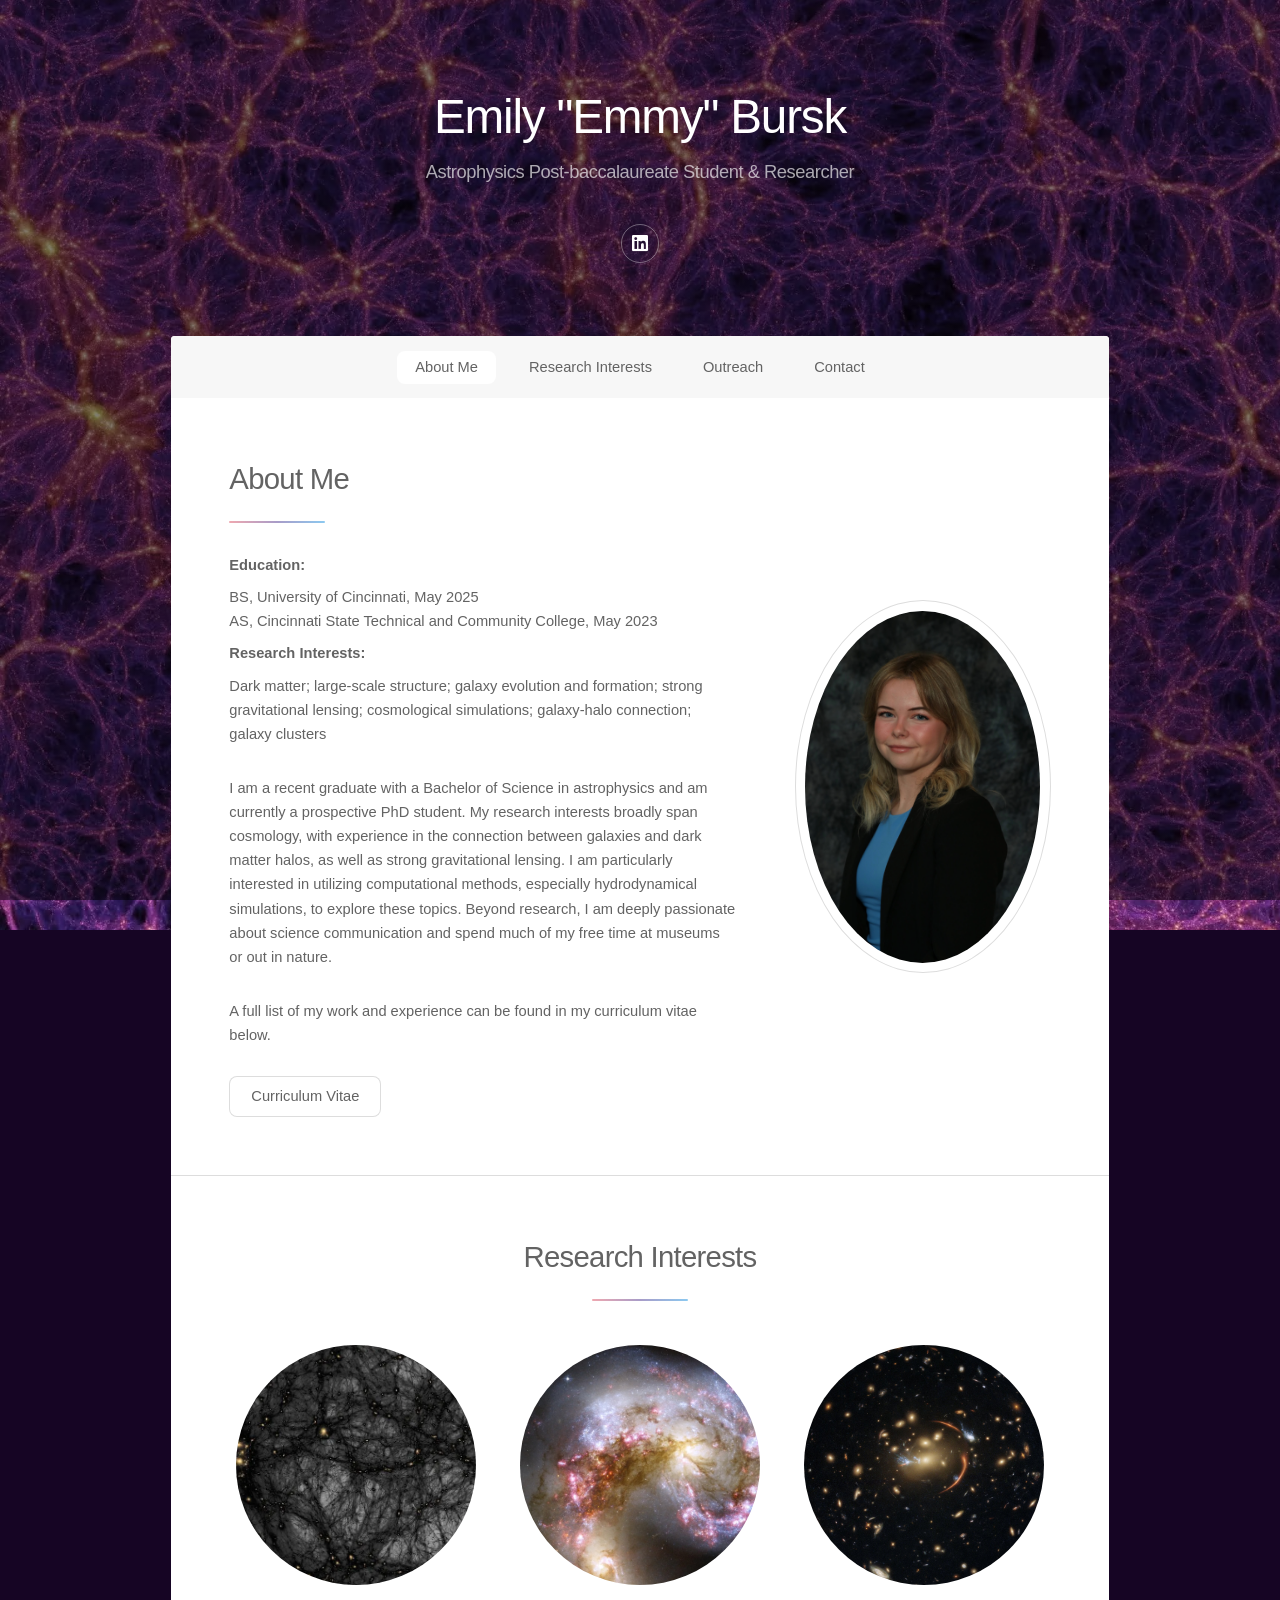
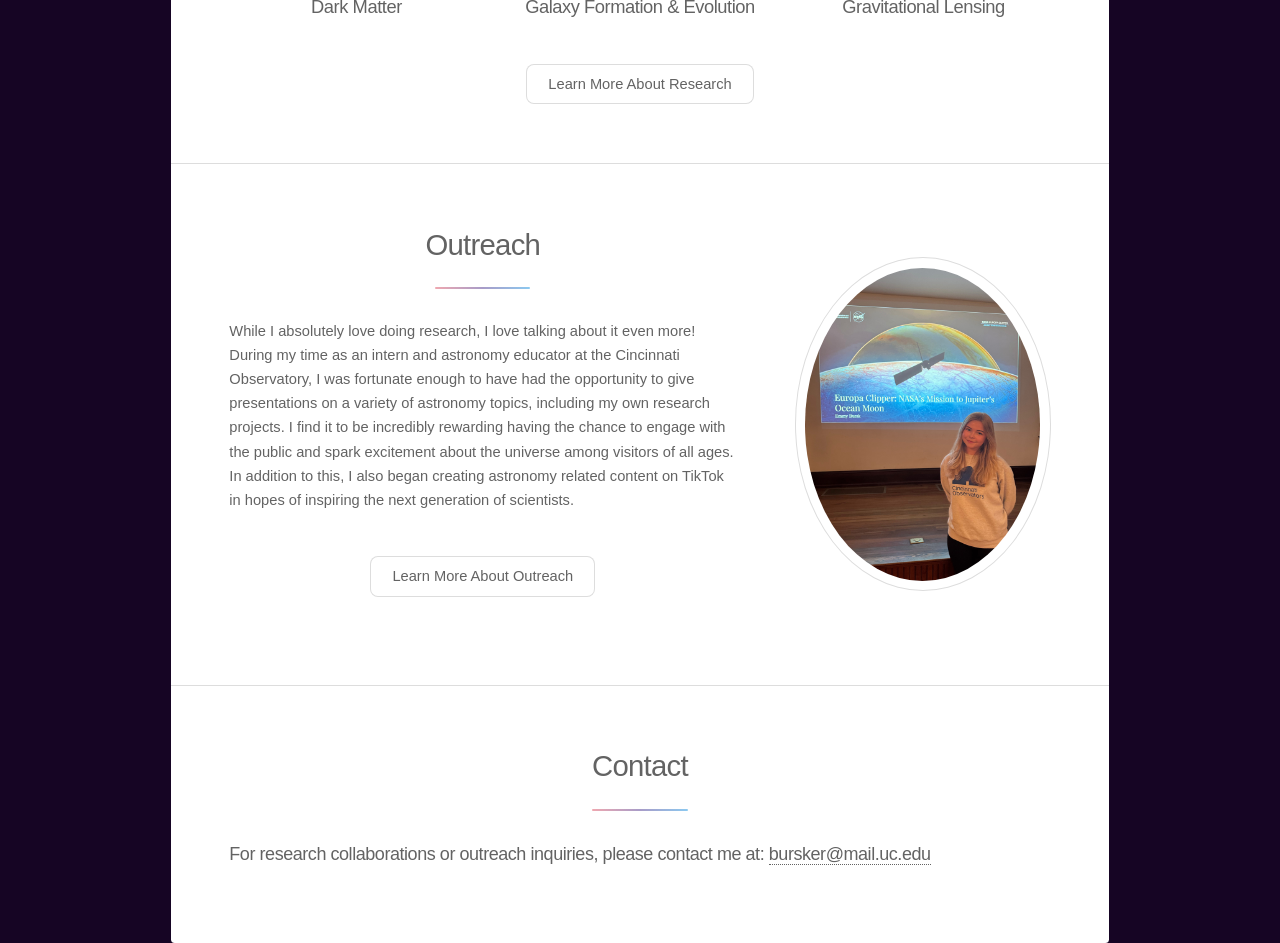
==== commit c1e77e59: "Update index.html" ====
--- a/index.html
+++ b/index.html
@@ -121,11 +121,6 @@
 								    <a href="mailto:bursker@mail.uc.edu"><strong>bursker@mail.uc.edu</strong></a>
 								  </p>
 								</div>
-								<ul class="icons">
-									<li><a href="https://www.tiktok.com/@stemyemmy?lang=en" class="icon brands fa-tiktok alt"><span class="label">TikTok</span></a></li>
-									<li><a href="https://www.linkedin.com/in/emilybursk/" class="icon brands fa-linkedin alt"><span class="label">LinkedIn</span></a></li>
-								
-								</ul>
 								</footer>
 							</section>
 					</div>
@@ -260,3 +255,4 @@
 
 
 
+
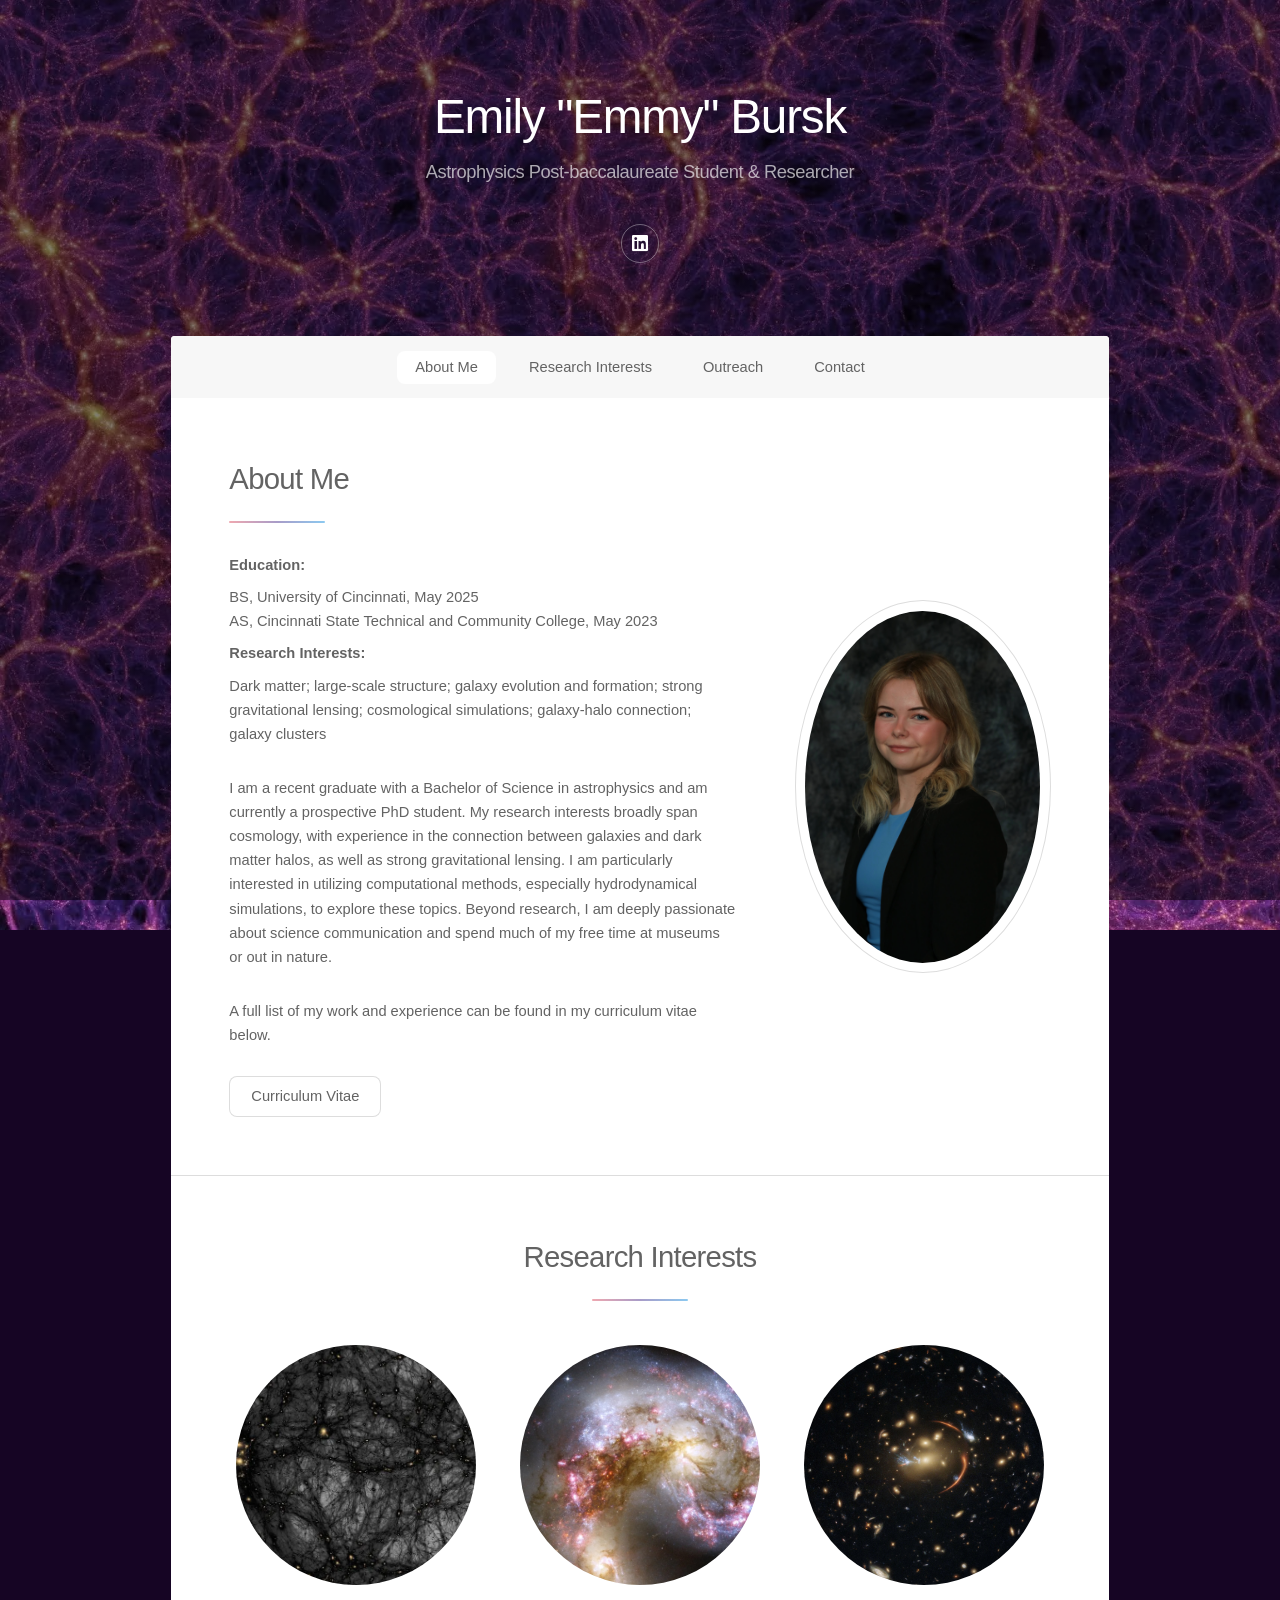
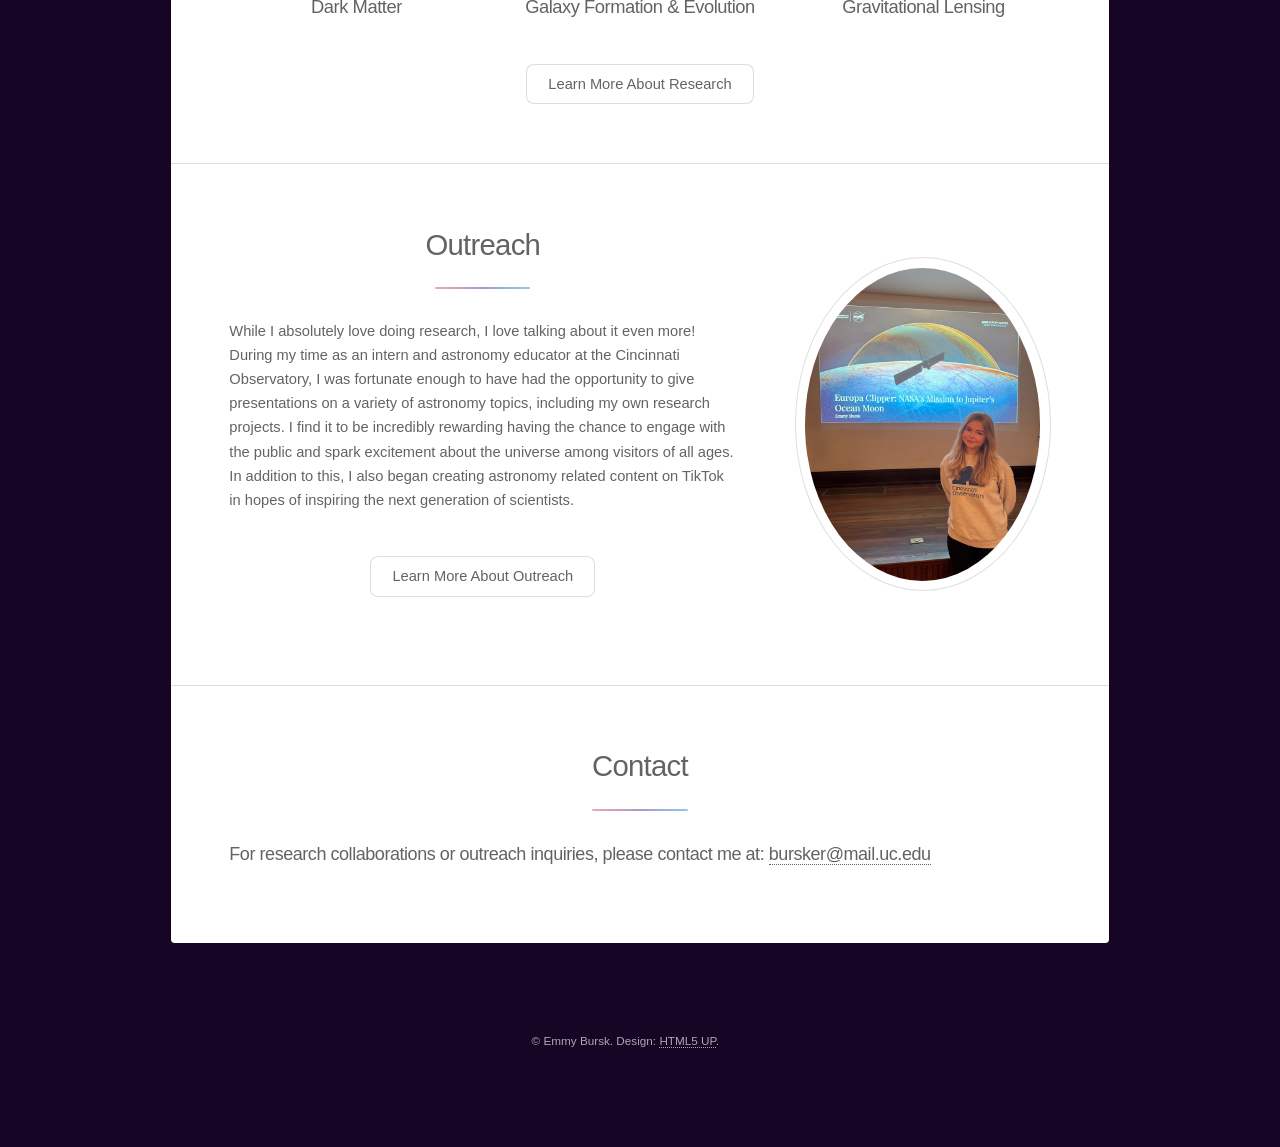
==== commit 28957a6c: "Update index.html" ====
--- a/index.html
+++ b/index.html
@@ -84,7 +84,7 @@
 								    </li> 
 								</ul> <footer class="major"> 
 									<ul class="actions special"> 
-										<li><a href="generic.html" class="button">Learn More About Research</a></li> 
+										<li><a href="research.html" class="button">Learn More About Research</a></li> 
 									</ul> 
 								</footer> 
 							</section>
@@ -125,6 +125,13 @@
 							</section>
 					</div>
 
+				<!-- Footer -->
+					<footer id="footer">
+						<p class="copyright">&copy; Emmy Bursk. Design: <a href="https://html5up.net">HTML5 UP</a>.</p>
+					</footer>
+
+			</div>
+
 		<!-- Scripts -->
 			<script src="assets/js/jquery.min.js"></script>
 			<script src="assets/js/jquery.scrollex.min.js"></script>
@@ -256,3 +263,5 @@
 
 
 
+
+
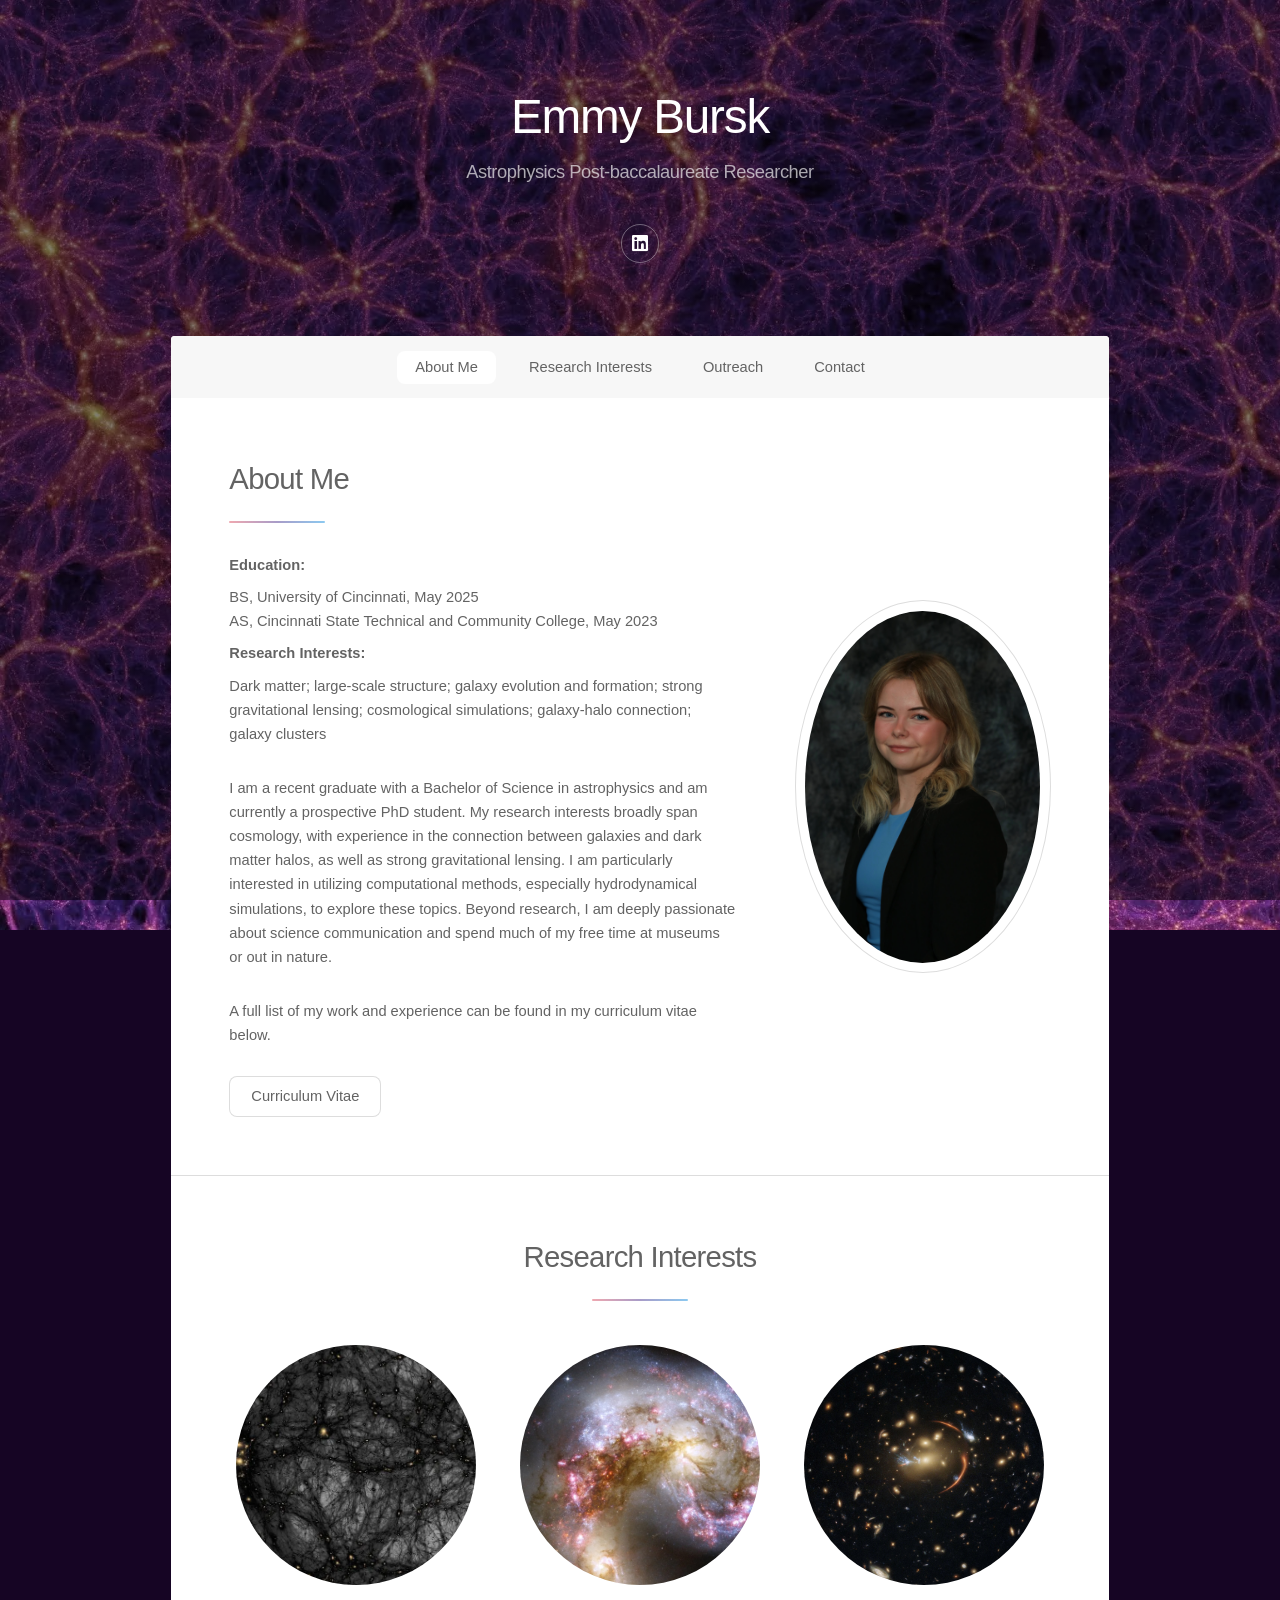
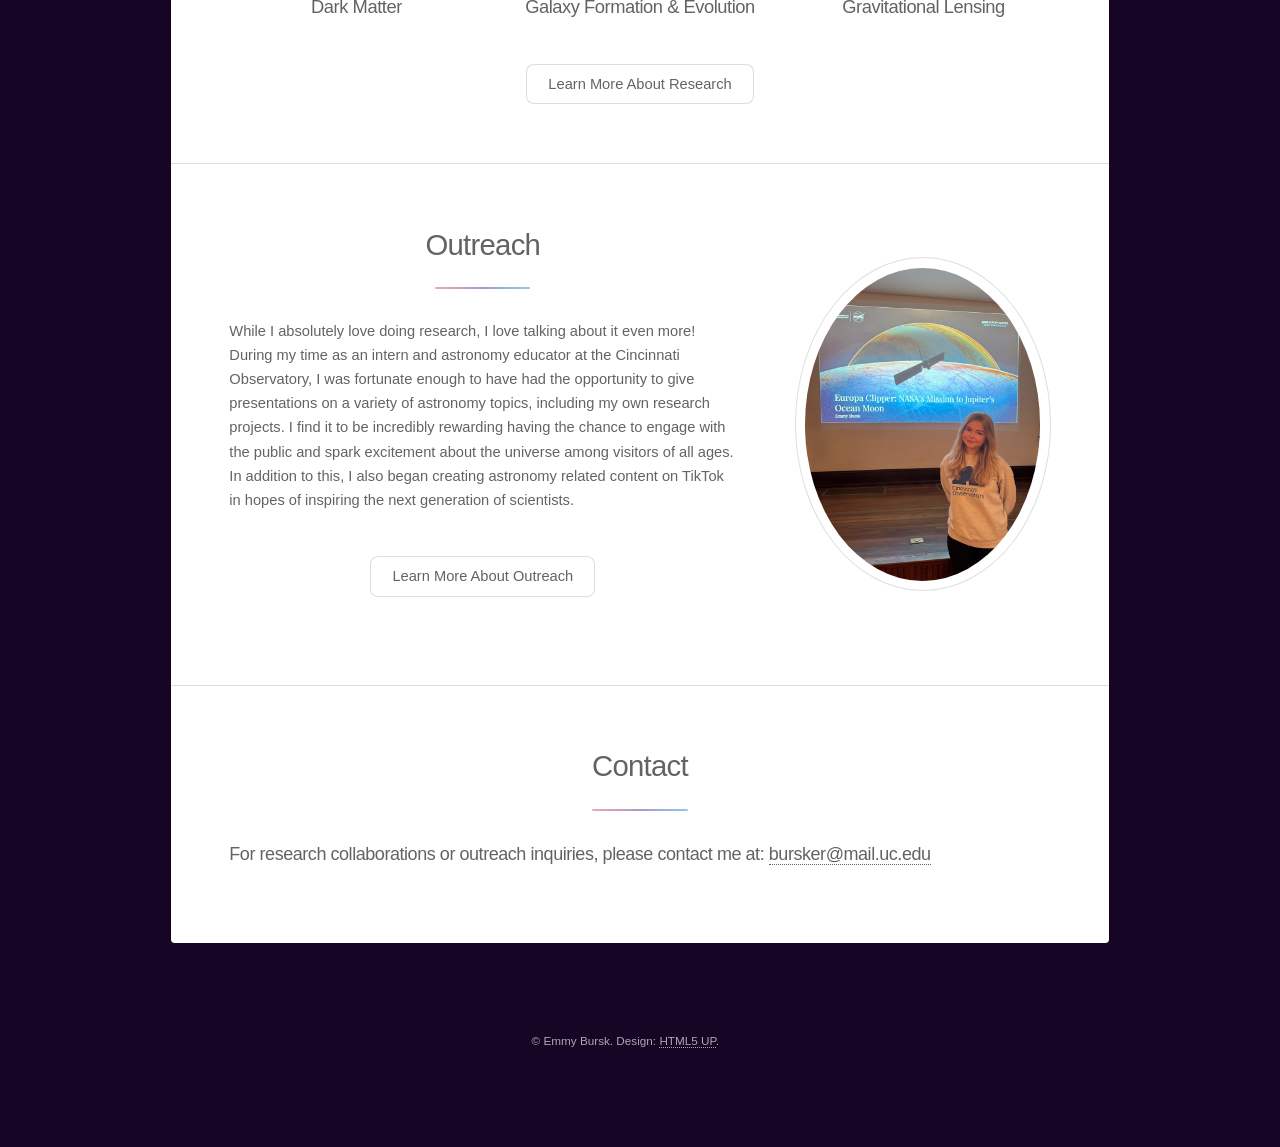
==== commit fd9eb0bc: "Update index.html" ====
--- a/index.html
+++ b/index.html
@@ -6,7 +6,7 @@
 -->
 <html>
 	<head>
-		<title>Emily "Emmy" Bursk</title>
+		<title>Emmy Bursk</title>
 		<meta charset="utf-8" />
 		<meta name="viewport" content="width=device-width, initial-scale=1, user-scalable=no" />
 		<link rel="stylesheet" href="assets/css/main.css" />
@@ -19,8 +19,8 @@
 
 				<!-- Header -->
 					<header id="header" class="alt">
-						<h1>Emily "Emmy" Bursk</h1>
-						<p>Astrophysics Post-baccalaureate Student & Researcher</p>
+						<h1>Emmy Bursk</h1>
+						<p>Astrophysics Post-baccalaureate Researcher</p>
 						<ul class="icons">
 							<li><a href="https://www.linkedin.com/in/emilybursk/" class="icon brands fa-linkedin alt"><span class="label">LinkedIn</span></a></li>
 						</ul>
@@ -57,7 +57,7 @@
 										<p> I am a recent graduate with a Bachelor of Science in astrophysics and am currently a prospective PhD student. My research interests broadly span cosmology, with experience in the connection between galaxies and dark matter halos, as well as strong gravitational lensing. I am particularly interested in utilizing computational methods, especially hydrodynamical simulations, to explore these topics. Beyond research, I am deeply passionate about science communication and spend much of my free time at museums or out in nature.</p>
 										<p>A full list of my work and experience can be found in my curriculum vitae below.</p>
 										<ul class="actions">
-											<li><a href="Bursk_Emily_CV.pdf" class="button">Curriculum Vitae</a></li>
+											<li><a href="EBCV.pdf" class="button">Curriculum Vitae</a></li>
 										</ul>
 									</div>
 									<span class="image"><img src="images/Untitled (2).png" alt="" /></span>
